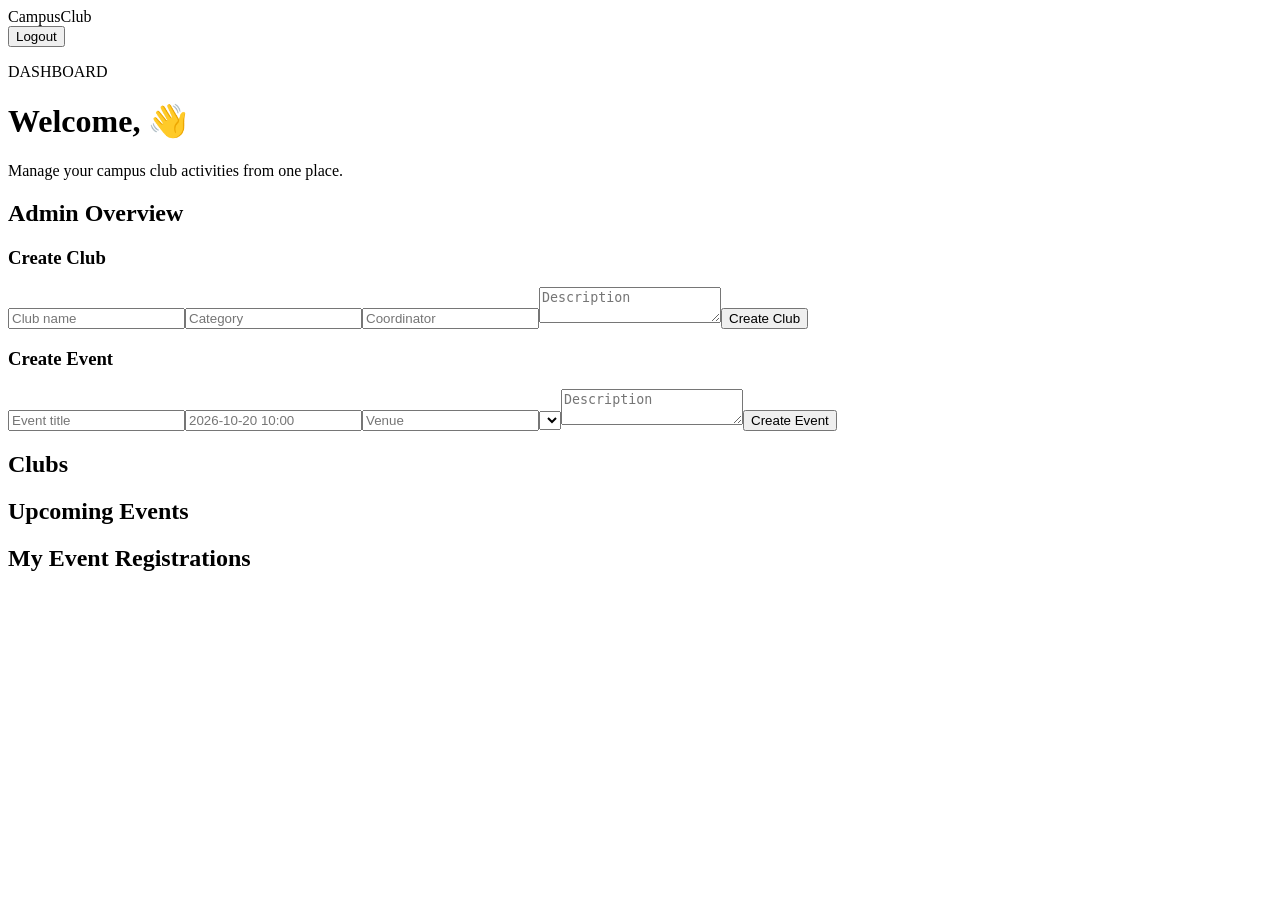
==== src/main/resources/static/dashboard.html @ 2c42b081 "Initial Campus Club Management System" ====
<!DOCTYPE html><html><head><meta charset="UTF-8"><meta name="viewport" content="width=device-width,initial-scale=1"><title>Dashboard</title><link rel="stylesheet" href="/css/style.css"></head><body><header><div class="brand">Campus<span>Club</span></div><nav><span id="userName"></span><button id="logout" class="linkbtn">Logout</button></nav></header><main class="container"><div class="welcome"><div><p class="tag">DASHBOARD</p><h1>Welcome, <span id="welcomeName"></span> 👋</h1><p>Manage your campus club activities from one place.</p></div><div id="roleBadge" class="badge"></div></div><section id="adminPanel" class="hidden"><h2>Admin Overview</h2><div class="stats" id="stats"></div><div class="admin-grid"><div class="panel"><h3>Create Club</h3><form id="clubForm"><input id="clubName" placeholder="Club name" required><input id="clubCategory" placeholder="Category"><input id="clubCoordinator" placeholder="Coordinator"><textarea id="clubDescription" placeholder="Description" required></textarea><button class="btn">Create Club</button></form></div><div class="panel"><h3>Create Event</h3><form id="eventForm"><input id="eventTitle" placeholder="Event title" required><input id="eventDate" placeholder="2026-10-20 10:00" required><input id="eventVenue" placeholder="Venue" required><select id="eventClub"></select><textarea id="eventDescription" placeholder="Description" required></textarea><button class="btn">Create Event</button></form></div></div></section><section><div class="section-head"><h2>Clubs</h2><span id="clubMsg"></span></div><div id="clubs" class="grid"></div></section><section><div class="section-head"><h2>Upcoming Events</h2></div><div id="events" class="grid"></div></section><section><h2>My Event Registrations</h2><div id="mine"></div></section></main><script src="/js/app.js"></script><script src="/js/dashboard.js"></script></body></html>
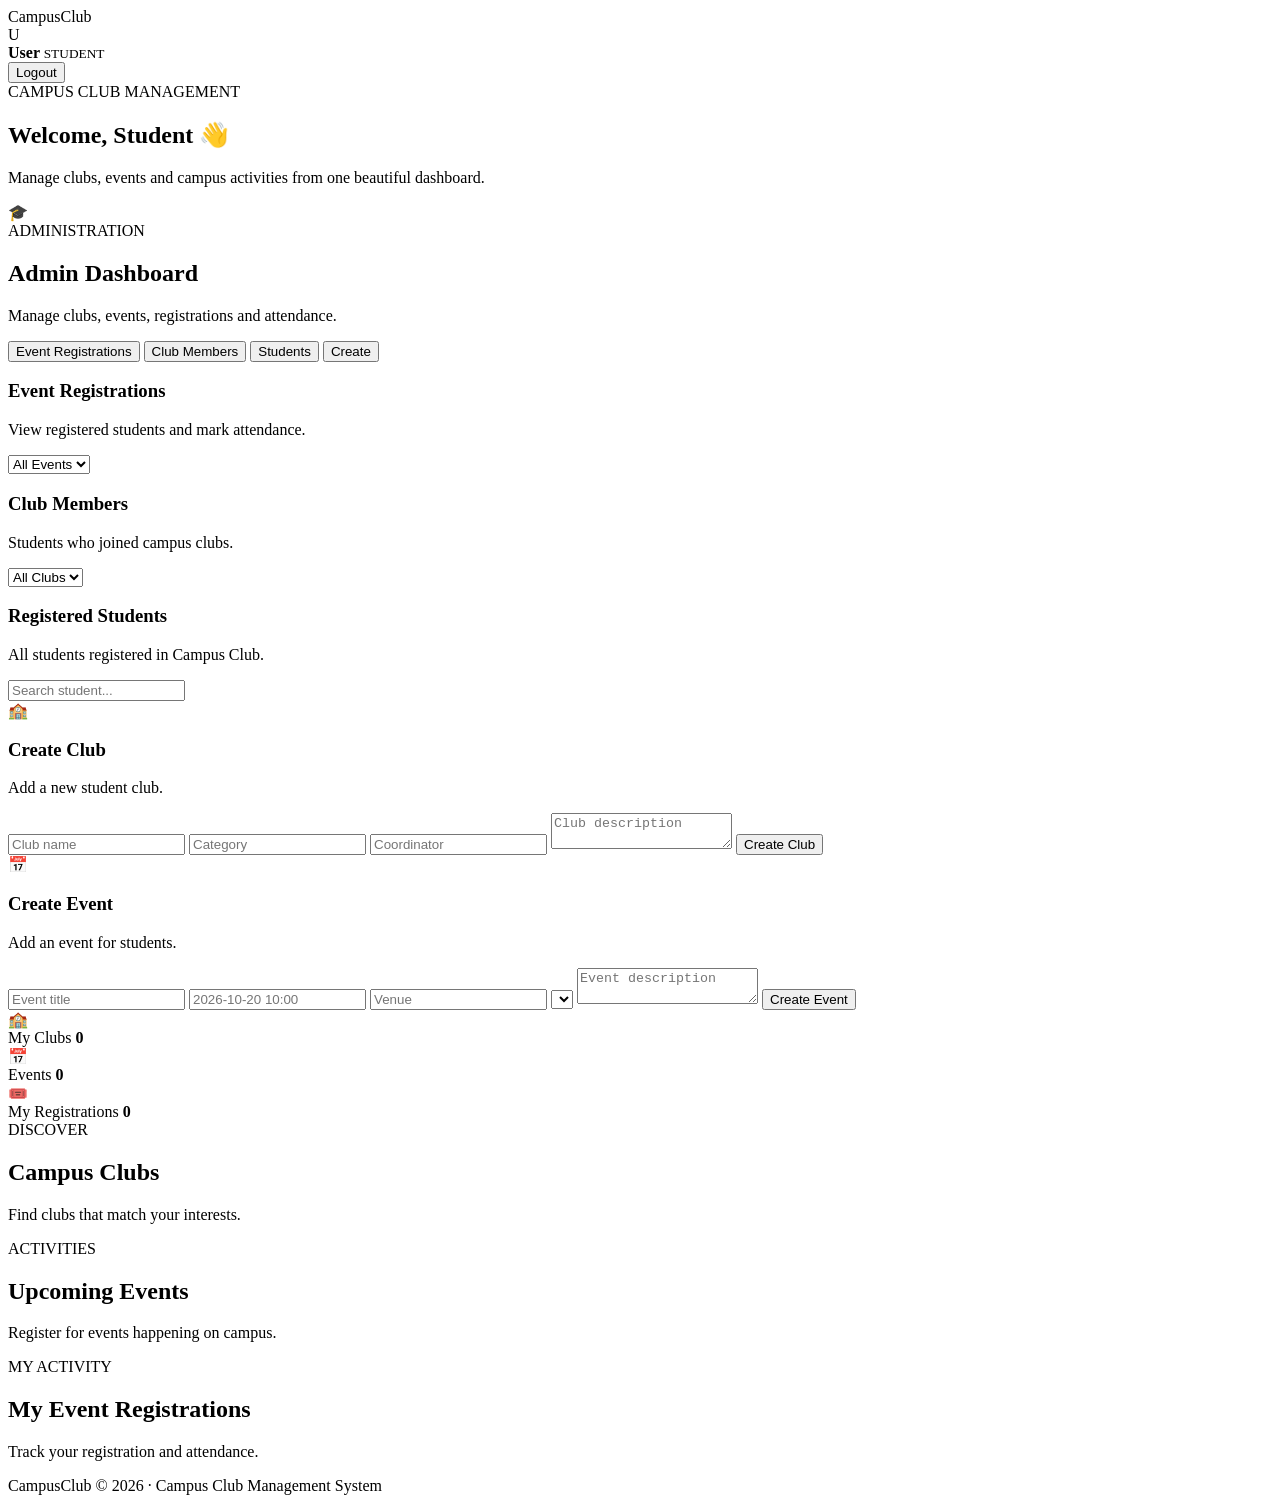
==== commit b6d7adde: "Add admin attendance and improve club event dashboard" ====
--- a/src/main/resources/static/dashboard.html
+++ b/src/main/resources/static/dashboard.html
@@ -1 +1,629 @@
-<!DOCTYPE html><html><head><meta charset="UTF-8"><meta name="viewport" content="width=device-width,initial-scale=1"><title>Dashboard</title><link rel="stylesheet" href="/css/style.css"></head><body><header><div class="brand">Campus<span>Club</span></div><nav><span id="userName"></span><button id="logout" class="linkbtn">Logout</button></nav></header><main class="container"><div class="welcome"><div><p class="tag">DASHBOARD</p><h1>Welcome, <span id="welcomeName"></span> 👋</h1><p>Manage your campus club activities from one place.</p></div><div id="roleBadge" class="badge"></div></div><section id="adminPanel" class="hidden"><h2>Admin Overview</h2><div class="stats" id="stats"></div><div class="admin-grid"><div class="panel"><h3>Create Club</h3><form id="clubForm"><input id="clubName" placeholder="Club name" required><input id="clubCategory" placeholder="Category"><input id="clubCoordinator" placeholder="Coordinator"><textarea id="clubDescription" placeholder="Description" required></textarea><button class="btn">Create Club</button></form></div><div class="panel"><h3>Create Event</h3><form id="eventForm"><input id="eventTitle" placeholder="Event title" required><input id="eventDate" placeholder="2026-10-20 10:00" required><input id="eventVenue" placeholder="Venue" required><select id="eventClub"></select><textarea id="eventDescription" placeholder="Description" required></textarea><button class="btn">Create Event</button></form></div></div></section><section><div class="section-head"><h2>Clubs</h2><span id="clubMsg"></span></div><div id="clubs" class="grid"></div></section><section><div class="section-head"><h2>Upcoming Events</h2></div><div id="events" class="grid"></div></section><section><h2>My Event Registrations</h2><div id="mine"></div></section></main><script src="/js/app.js"></script><script src="/js/dashboard.js"></script></body></html>
+<!DOCTYPE html>
+<html lang="en">
+
+<head>
+
+    <meta charset="UTF-8">
+
+    <meta
+        name="viewport"
+        content="width=device-width, initial-scale=1.0"
+    >
+
+    <title>Campus Club Dashboard</title>
+
+    <link
+        rel="stylesheet"
+        href="/css/style.css"
+    >
+
+</head>
+
+<body>
+
+<!-- =====================================================
+     TOP NAVIGATION
+===================================================== -->
+
+<header class="topbar">
+
+    <div class="brand">
+        Campus<span>Club</span>
+    </div>
+
+    <div class="topbar-right">
+
+        <div class="profile-mini">
+
+            <div class="avatar">
+                <span id="avatarLetter">U</span>
+            </div>
+
+            <div class="profile-text">
+
+                <strong id="userName">
+                    User
+                </strong>
+
+                <small id="roleBadge">
+                    STUDENT
+                </small>
+
+            </div>
+
+        </div>
+
+        <button
+            id="logout"
+            class="logout-btn"
+        >
+            Logout
+        </button>
+
+    </div>
+
+</header>
+
+
+<main class="dashboard-container">
+
+<!-- =====================================================
+     WELCOME
+===================================================== -->
+
+<section class="welcome-banner">
+
+    <div>
+
+        <span class="eyebrow">
+            CAMPUS CLUB MANAGEMENT
+        </span>
+
+        <h1>
+            Welcome,
+            <span id="welcomeName">
+                Student
+            </span>
+            👋
+        </h1>
+
+        <p>
+            Manage clubs, events and campus activities
+            from one beautiful dashboard.
+        </p>
+
+    </div>
+
+    <div class="welcome-icon">
+        🎓
+    </div>
+
+</section>
+
+
+<!-- =====================================================
+     ADMIN DASHBOARD
+===================================================== -->
+
+<section
+    id="adminPanel"
+    class="hidden"
+>
+
+    <!-- ADMIN HEADER -->
+
+    <div class="section-title">
+
+        <div>
+            <span class="eyebrow">
+                ADMINISTRATION
+            </span>
+
+            <h2>
+                Admin Dashboard
+            </h2>
+
+            <p>
+                Manage clubs, events, registrations
+                and attendance.
+            </p>
+        </div>
+
+    </div>
+
+
+    <!-- STATS -->
+
+    <div
+        id="stats"
+        class="stats-grid"
+    ></div>
+
+
+    <!-- ADMIN TABS -->
+
+    <div class="admin-tabs">
+
+        <button
+            class="admin-tab active"
+            data-tab="registrationsTab"
+        >
+            Event Registrations
+        </button>
+
+        <button
+            class="admin-tab"
+            data-tab="membersTab"
+        >
+            Club Members
+        </button>
+
+        <button
+            class="admin-tab"
+            data-tab="studentsTab"
+        >
+            Students
+        </button>
+
+        <button
+            class="admin-tab"
+            data-tab="createTab"
+        >
+            Create
+        </button>
+
+    </div>
+
+
+    <!-- =================================================
+         EVENT REGISTRATIONS
+    ================================================== -->
+
+    <div
+        id="registrationsTab"
+        class="admin-tab-content active"
+    >
+
+        <div class="panel">
+
+            <div class="panel-header">
+
+                <div>
+
+                    <h3>
+                        Event Registrations
+                    </h3>
+
+                    <p>
+                        View registered students
+                        and mark attendance.
+                    </p>
+
+                </div>
+
+                <select id="eventFilter">
+
+                    <option value="all">
+                        All Events
+                    </option>
+
+                </select>
+
+            </div>
+
+            <div
+                id="eventRegistrations"
+                class="table-wrapper"
+            ></div>
+
+        </div>
+
+    </div>
+
+
+    <!-- =================================================
+         CLUB MEMBERS
+    ================================================== -->
+
+    <div
+        id="membersTab"
+        class="admin-tab-content"
+    >
+
+        <div class="panel">
+
+            <div class="panel-header">
+
+                <div>
+
+                    <h3>
+                        Club Members
+                    </h3>
+
+                    <p>
+                        Students who joined campus clubs.
+                    </p>
+
+                </div>
+
+                <select id="clubFilter">
+
+                    <option value="all">
+                        All Clubs
+                    </option>
+
+                </select>
+
+            </div>
+
+            <div
+                id="clubMembers"
+                class="table-wrapper"
+            ></div>
+
+        </div>
+
+    </div>
+
+
+    <!-- =================================================
+         STUDENTS
+    ================================================== -->
+
+    <div
+        id="studentsTab"
+        class="admin-tab-content"
+    >
+
+        <div class="panel">
+
+            <div class="panel-header">
+
+                <div>
+
+                    <h3>
+                        Registered Students
+                    </h3>
+
+                    <p>
+                        All students registered
+                        in Campus Club.
+                    </p>
+
+                </div>
+
+                <input
+                    id="studentSearch"
+                    class="search-input"
+                    placeholder="Search student..."
+                >
+
+            </div>
+
+            <div
+                id="studentsTable"
+                class="table-wrapper"
+            ></div>
+
+        </div>
+
+    </div>
+
+
+    <!-- =================================================
+         CREATE CLUB / EVENT
+    ================================================== -->
+
+    <div
+        id="createTab"
+        class="admin-tab-content"
+    >
+
+        <div class="create-grid">
+
+            <div class="panel">
+
+                <div class="panel-icon">
+                    🏫
+                </div>
+
+                <h3>
+                    Create Club
+                </h3>
+
+                <p class="panel-description">
+                    Add a new student club.
+                </p>
+
+                <form id="clubForm">
+
+                    <input
+                        id="clubName"
+                        placeholder="Club name"
+                        required
+                    >
+
+                    <input
+                        id="clubCategory"
+                        placeholder="Category"
+                    >
+
+                    <input
+                        id="clubCoordinator"
+                        placeholder="Coordinator"
+                    >
+
+                    <textarea
+                        id="clubDescription"
+                        placeholder="Club description"
+                        required
+                    ></textarea>
+
+                    <button
+                        type="submit"
+                        class="primary-btn"
+                    >
+                        Create Club
+                    </button>
+
+                </form>
+
+            </div>
+
+
+            <div class="panel">
+
+                <div class="panel-icon">
+                    📅
+                </div>
+
+                <h3>
+                    Create Event
+                </h3>
+
+                <p class="panel-description">
+                    Add an event for students.
+                </p>
+
+                <form id="eventForm">
+
+                    <input
+                        id="eventTitle"
+                        placeholder="Event title"
+                        required
+                    >
+
+                    <input
+                        id="eventDate"
+                        placeholder="2026-10-20 10:00"
+                        required
+                    >
+
+                    <input
+                        id="eventVenue"
+                        placeholder="Venue"
+                        required
+                    >
+
+                    <select
+                        id="eventClub"
+                        required
+                    ></select>
+
+                    <textarea
+                        id="eventDescription"
+                        placeholder="Event description"
+                        required
+                    ></textarea>
+
+                    <button
+                        type="submit"
+                        class="primary-btn"
+                    >
+                        Create Event
+                    </button>
+
+                </form>
+
+            </div>
+
+        </div>
+
+    </div>
+
+</section>
+
+
+<!-- =====================================================
+     STUDENT DASHBOARD
+===================================================== -->
+
+<section id="studentPanel">
+
+    <div class="student-summary">
+
+        <div class="summary-card">
+
+            <div class="summary-icon blue">
+                🏫
+            </div>
+
+            <div>
+
+                <span>
+                    My Clubs
+                </span>
+
+                <strong id="myClubCount">
+                    0
+                </strong>
+
+            </div>
+
+        </div>
+
+
+        <div class="summary-card">
+
+            <div class="summary-icon purple">
+                📅
+            </div>
+
+            <div>
+
+                <span>
+                    Events
+                </span>
+
+                <strong id="eventCount">
+                    0
+                </strong>
+
+            </div>
+
+        </div>
+
+
+        <div class="summary-card">
+
+            <div class="summary-icon green">
+                🎟️
+            </div>
+
+            <div>
+
+                <span>
+                    My Registrations
+                </span>
+
+                <strong id="registrationCount">
+                    0
+                </strong>
+
+            </div>
+
+        </div>
+
+    </div>
+
+
+    <!-- =================================================
+         STUDENT CLUBS
+    ================================================== -->
+
+    <section>
+
+        <div class="section-title">
+
+            <div>
+
+                <span class="eyebrow">
+                    DISCOVER
+                </span>
+
+                <h2>
+                    Campus Clubs
+                </h2>
+
+                <p>
+                    Find clubs that match your interests.
+                </p>
+
+            </div>
+
+            <span id="clubMsg"></span>
+
+        </div>
+
+        <div
+            id="clubs"
+            class="modern-grid"
+        ></div>
+
+    </section>
+
+
+    <!-- =================================================
+         STUDENT EVENTS
+    ================================================== -->
+
+    <section>
+
+        <div class="section-title">
+
+            <div>
+
+                <span class="eyebrow">
+                    ACTIVITIES
+                </span>
+
+                <h2>
+                    Upcoming Events
+                </h2>
+
+                <p>
+                    Register for events happening
+                    on campus.
+                </p>
+
+            </div>
+
+        </div>
+
+        <div
+            id="events"
+            class="modern-grid"
+        ></div>
+
+    </section>
+
+
+    <!-- =================================================
+         MY REGISTRATIONS
+    ================================================== -->
+
+    <section>
+
+        <div class="section-title">
+
+            <div>
+
+                <span class="eyebrow">
+                    MY ACTIVITY
+                </span>
+
+                <h2>
+                    My Event Registrations
+                </h2>
+
+                <p>
+                    Track your registration
+                    and attendance.
+                </p>
+
+            </div>
+
+        </div>
+
+        <div
+            id="mine"
+            class="registration-grid"
+        ></div>
+
+    </section>
+
+</section>
+
+</main>
+
+
+<footer>
+    CampusClub © 2026 · Campus Club Management System
+</footer>
+
+
+<script src="/js/app.js"></script>
+<script src="/js/dashboard.js"></script>
+
+</body>
+</html>
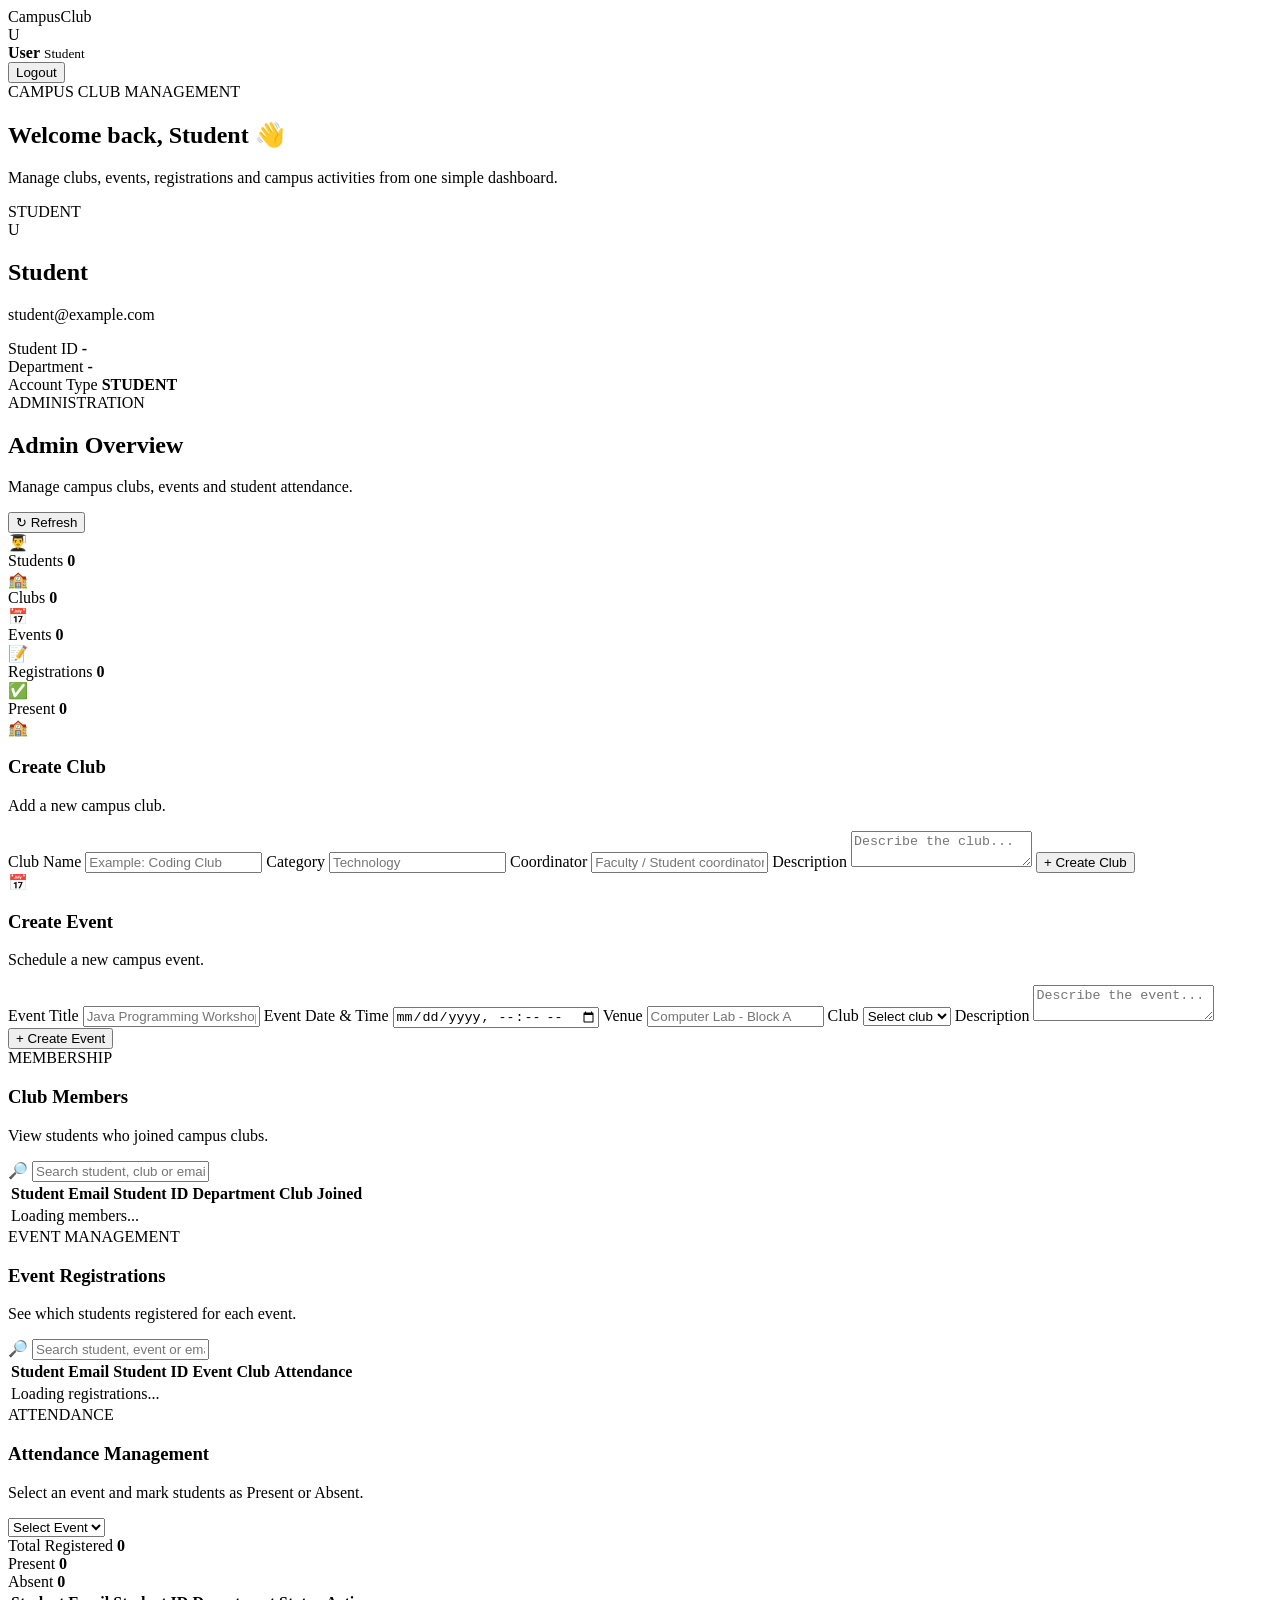
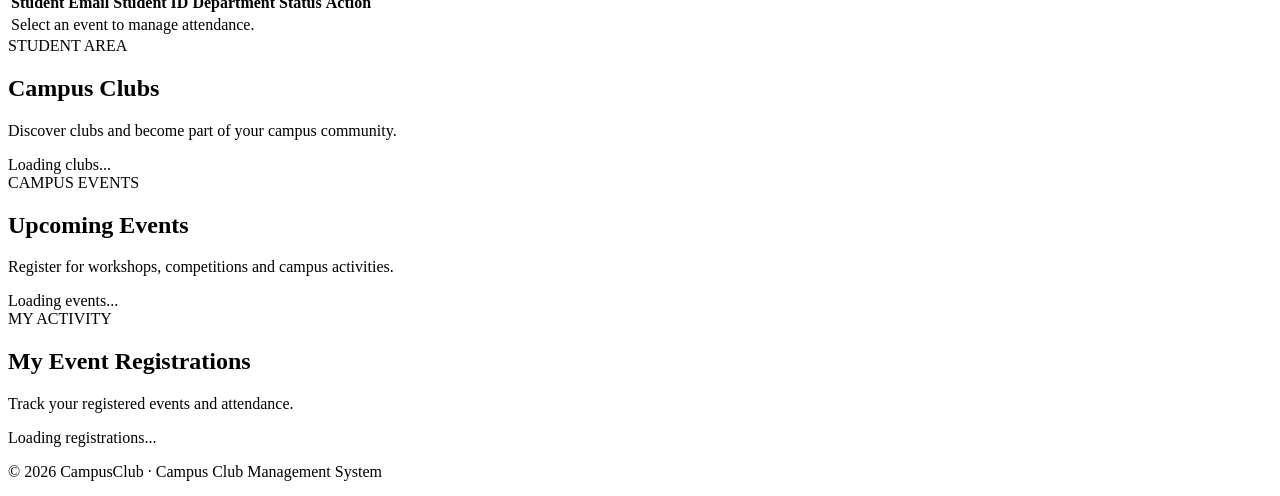
==== commit 8ecab211: "Build SaaS dashboard with admin attendance management" ====
--- a/src/main/resources/static/dashboard.html
+++ b/src/main/resources/static/dashboard.html
@@ -1,29 +1,15 @@
 <!DOCTYPE html>
 <html lang="en">
-
 <head>
-
     <meta charset="UTF-8">
-
-    <meta
-        name="viewport"
-        content="width=device-width, initial-scale=1.0"
-    >
-
-    <title>Campus Club Dashboard</title>
-
-    <link
-        rel="stylesheet"
-        href="/css/style.css"
-    >
-
+    <meta name="viewport" content="width=device-width, initial-scale=1.0">
+
+    <title>Dashboard | CampusClub</title>
+
+    <link rel="stylesheet" href="/css/style.css">
 </head>
 
 <body>
-
-<!-- =====================================================
-     TOP NAVIGATION
-===================================================== -->
 
 <header class="topbar">
 
@@ -33,30 +19,18 @@
 
     <div class="topbar-right">
 
-        <div class="profile-mini">
-
-            <div class="avatar">
-                <span id="avatarLetter">U</span>
-            </div>
-
-            <div class="profile-text">
-
-                <strong id="userName">
-                    User
-                </strong>
-
-                <small id="roleBadge">
-                    STUDENT
-                </small>
-
-            </div>
-
-        </div>
-
-        <button
-            id="logout"
-            class="logout-btn"
-        >
+        <div class="user-mini">
+            <div class="avatar" id="avatar">
+                U
+            </div>
+
+            <div>
+                <strong id="userName">User</strong>
+                <small id="userRole">Student</small>
+            </div>
+        </div>
+
+        <button id="logout" class="logout-btn">
             Logout
         </button>
 
@@ -67,558 +41,610 @@
 
 <main class="dashboard-container">
 
-<!-- =====================================================
-     WELCOME
-===================================================== -->
-
-<section class="welcome-banner">
-
-    <div>
-
-        <span class="eyebrow">
-            CAMPUS CLUB MANAGEMENT
-        </span>
-
-        <h1>
-            Welcome,
-            <span id="welcomeName">
+    <!-- =====================================================
+         WELCOME
+    ====================================================== -->
+
+    <section class="welcome-card">
+
+        <div>
+
+            <div class="eyebrow">
+                CAMPUS CLUB MANAGEMENT
+            </div>
+
+            <h1>
+                Welcome back,
+                <span id="welcomeName">Student</span> 👋
+            </h1>
+
+            <p>
+                Manage clubs, events, registrations and campus activities
+                from one simple dashboard.
+            </p>
+
+        </div>
+
+        <div class="role-pill" id="roleBadge">
+            STUDENT
+        </div>
+
+    </section>
+
+
+    <!-- =====================================================
+         PROFILE
+    ====================================================== -->
+
+    <section class="profile-card">
+
+        <div class="profile-avatar" id="profileAvatar">
+            U
+        </div>
+
+        <div class="profile-info">
+
+            <h2 id="profileName">
                 Student
-            </span>
-            👋
-        </h1>
-
-        <p>
-            Manage clubs, events and campus activities
-            from one beautiful dashboard.
-        </p>
-
-    </div>
-
-    <div class="welcome-icon">
-        🎓
-    </div>
-
-</section>
-
-
-<!-- =====================================================
-     ADMIN DASHBOARD
-===================================================== -->
-
-<section
-    id="adminPanel"
-    class="hidden"
->
-
-    <!-- ADMIN HEADER -->
-
-    <div class="section-title">
-
-        <div>
-            <span class="eyebrow">
-                ADMINISTRATION
-            </span>
-
-            <h2>
-                Admin Dashboard
             </h2>
 
-            <p>
-                Manage clubs, events, registrations
-                and attendance.
+            <p id="profileEmail">
+                student@example.com
             </p>
-        </div>
-
-    </div>
-
-
-    <!-- STATS -->
-
-    <div
-        id="stats"
-        class="stats-grid"
-    ></div>
-
-
-    <!-- ADMIN TABS -->
-
-    <div class="admin-tabs">
-
-        <button
-            class="admin-tab active"
-            data-tab="registrationsTab"
-        >
-            Event Registrations
-        </button>
-
-        <button
-            class="admin-tab"
-            data-tab="membersTab"
-        >
-            Club Members
-        </button>
-
-        <button
-            class="admin-tab"
-            data-tab="studentsTab"
-        >
-            Students
-        </button>
-
-        <button
-            class="admin-tab"
-            data-tab="createTab"
-        >
-            Create
-        </button>
-
-    </div>
-
-
-    <!-- =================================================
-         EVENT REGISTRATIONS
-    ================================================== -->
-
-    <div
-        id="registrationsTab"
-        class="admin-tab-content active"
-    >
-
-        <div class="panel">
-
-            <div class="panel-header">
-
-                <div>
-
-                    <h3>
-                        Event Registrations
-                    </h3>
+
+        </div>
+
+        <div class="profile-details">
+
+            <div>
+                <span>Student ID</span>
+                <strong id="profileStudentId">-</strong>
+            </div>
+
+            <div>
+                <span>Department</span>
+                <strong id="profileDepartment">-</strong>
+            </div>
+
+            <div>
+                <span>Account Type</span>
+                <strong id="profileRole">STUDENT</strong>
+            </div>
+
+        </div>
+
+    </section>
+
+
+    <!-- =====================================================
+         ADMIN PANEL
+    ====================================================== -->
+
+    <section id="adminPanel" class="hidden">
+
+        <div class="section-heading">
+
+            <div>
+                <div class="eyebrow">
+                    ADMINISTRATION
+                </div>
+
+                <h2>Admin Overview</h2>
+
+                <p>
+                    Manage campus clubs, events and student attendance.
+                </p>
+            </div>
+
+            <button
+                class="outline-btn"
+                id="refreshAdmin">
+                ↻ Refresh
+            </button>
+
+        </div>
+
+
+        <!-- STATS -->
+
+        <div class="stats-grid" id="stats">
+
+            <div class="stat-card">
+                <div class="stat-icon">👨‍🎓</div>
+                <div>
+                    <span>Students</span>
+                    <strong>0</strong>
+                </div>
+            </div>
+
+            <div class="stat-card">
+                <div class="stat-icon">🏫</div>
+                <div>
+                    <span>Clubs</span>
+                    <strong>0</strong>
+                </div>
+            </div>
+
+            <div class="stat-card">
+                <div class="stat-icon">📅</div>
+                <div>
+                    <span>Events</span>
+                    <strong>0</strong>
+                </div>
+            </div>
+
+            <div class="stat-card">
+                <div class="stat-icon">📝</div>
+                <div>
+                    <span>Registrations</span>
+                    <strong>0</strong>
+                </div>
+            </div>
+
+            <div class="stat-card">
+                <div class="stat-icon">✅</div>
+                <div>
+                    <span>Present</span>
+                    <strong>0</strong>
+                </div>
+            </div>
+
+        </div>
+
+
+        <!-- =================================================
+             ADMIN CREATE
+        ================================================== -->
+
+        <div class="admin-create-grid">
+
+            <!-- CREATE CLUB -->
+
+            <div class="panel">
+
+                <div class="panel-header">
+
+                    <div>
+                        <span class="panel-icon">🏫</span>
+
+                        <div>
+                            <h3>Create Club</h3>
+                            <p>Add a new campus club.</p>
+                        </div>
+                    </div>
+
+                </div>
+
+                <form id="clubForm">
+
+                    <label>
+                        Club Name
+                        <input
+                            id="clubName"
+                            placeholder="Example: Coding Club"
+                            required>
+                    </label>
+
+                    <label>
+                        Category
+                        <input
+                            id="clubCategory"
+                            placeholder="Technology">
+                    </label>
+
+                    <label>
+                        Coordinator
+                        <input
+                            id="clubCoordinator"
+                            placeholder="Faculty / Student coordinator">
+                    </label>
+
+                    <label>
+                        Description
+                        <textarea
+                            id="clubDescription"
+                            placeholder="Describe the club..."
+                            required></textarea>
+                    </label>
+
+                    <button class="primary-btn" type="submit">
+                        + Create Club
+                    </button>
+
+                </form>
+
+            </div>
+
+
+            <!-- CREATE EVENT -->
+
+            <div class="panel">
+
+                <div class="panel-header">
+
+                    <div>
+                        <span class="panel-icon">📅</span>
+
+                        <div>
+                            <h3>Create Event</h3>
+                            <p>Schedule a new campus event.</p>
+                        </div>
+                    </div>
+
+                </div>
+
+                <form id="eventForm">
+
+                    <label>
+                        Event Title
+                        <input
+                            id="eventTitle"
+                            placeholder="Java Programming Workshop"
+                            required>
+                    </label>
+
+                    <label>
+                        Event Date & Time
+                        <input
+                            id="eventDate"
+                            type="datetime-local"
+                            required>
+                    </label>
+
+                    <label>
+                        Venue
+                        <input
+                            id="eventVenue"
+                            placeholder="Computer Lab - Block A"
+                            required>
+                    </label>
+
+                    <label>
+                        Club
+                        <select id="eventClub" required>
+                            <option value="">
+                                Select club
+                            </option>
+                        </select>
+                    </label>
+
+                    <label>
+                        Description
+                        <textarea
+                            id="eventDescription"
+                            placeholder="Describe the event..."
+                            required></textarea>
+                    </label>
+
+                    <button class="primary-btn" type="submit">
+                        + Create Event
+                    </button>
+
+                </form>
+
+            </div>
+
+        </div>
+
+
+        <!-- =================================================
+             CLUB MEMBERS
+        ================================================== -->
+
+        <div class="panel data-panel">
+
+            <div class="data-panel-header">
+
+                <div>
+                    <div class="eyebrow">
+                        MEMBERSHIP
+                    </div>
+
+                    <h3>Club Members</h3>
 
                     <p>
-                        View registered students
-                        and mark attendance.
+                        View students who joined campus clubs.
                     </p>
-
-                </div>
-
-                <select id="eventFilter">
-
-                    <option value="all">
-                        All Events
+                </div>
+
+                <div class="search-box">
+
+                    🔎
+
+                    <input
+                        id="clubSearch"
+                        placeholder="Search student, club or email...">
+
+                </div>
+
+            </div>
+
+            <div class="table-container">
+
+                <table>
+
+                    <thead>
+                    <tr>
+                        <th>Student</th>
+                        <th>Email</th>
+                        <th>Student ID</th>
+                        <th>Department</th>
+                        <th>Club</th>
+                        <th>Joined</th>
+                    </tr>
+                    </thead>
+
+                    <tbody id="clubMembersTable">
+
+                    <tr>
+                        <td colspan="6" class="empty-cell">
+                            Loading members...
+                        </td>
+                    </tr>
+
+                    </tbody>
+
+                </table>
+
+            </div>
+
+        </div>
+
+
+        <!-- =================================================
+             EVENT REGISTRATIONS
+        ================================================== -->
+
+        <div class="panel data-panel">
+
+            <div class="data-panel-header">
+
+                <div>
+                    <div class="eyebrow">
+                        EVENT MANAGEMENT
+                    </div>
+
+                    <h3>Event Registrations</h3>
+
+                    <p>
+                        See which students registered for each event.
+                    </p>
+                </div>
+
+                <div class="search-box">
+
+                    🔎
+
+                    <input
+                        id="registrationSearch"
+                        placeholder="Search student, event or email...">
+
+                </div>
+
+            </div>
+
+            <div class="table-container">
+
+                <table>
+
+                    <thead>
+                    <tr>
+                        <th>Student</th>
+                        <th>Email</th>
+                        <th>Student ID</th>
+                        <th>Event</th>
+                        <th>Club</th>
+                        <th>Attendance</th>
+                    </tr>
+                    </thead>
+
+                    <tbody id="eventRegistrationsTable">
+
+                    <tr>
+                        <td colspan="6" class="empty-cell">
+                            Loading registrations...
+                        </td>
+                    </tr>
+
+                    </tbody>
+
+                </table>
+
+            </div>
+
+        </div>
+
+
+        <!-- =================================================
+             ATTENDANCE
+        ================================================== -->
+
+        <div class="panel attendance-panel">
+
+            <div class="data-panel-header">
+
+                <div>
+                    <div class="eyebrow">
+                        ATTENDANCE
+                    </div>
+
+                    <h3>Attendance Management</h3>
+
+                    <p>
+                        Select an event and mark students as Present or Absent.
+                    </p>
+                </div>
+
+                <select id="attendanceEvent" class="event-selector">
+                    <option value="">
+                        Select Event
                     </option>
-
                 </select>
 
             </div>
 
+
             <div
-                id="eventRegistrations"
-                class="table-wrapper"
-            ></div>
-
-        </div>
-
-    </div>
-
-
-    <!-- =================================================
-         CLUB MEMBERS
-    ================================================== -->
-
-    <div
-        id="membersTab"
-        class="admin-tab-content"
-    >
-
-        <div class="panel">
-
-            <div class="panel-header">
-
-                <div>
-
-                    <h3>
-                        Club Members
-                    </h3>
-
-                    <p>
-                        Students who joined campus clubs.
-                    </p>
-
-                </div>
-
-                <select id="clubFilter">
-
-                    <option value="all">
-                        All Clubs
-                    </option>
-
-                </select>
-
-            </div>
-
-            <div
-                id="clubMembers"
-                class="table-wrapper"
-            ></div>
-
-        </div>
-
-    </div>
-
-
-    <!-- =================================================
-         STUDENTS
-    ================================================== -->
-
-    <div
-        id="studentsTab"
-        class="admin-tab-content"
-    >
-
-        <div class="panel">
-
-            <div class="panel-header">
-
-                <div>
-
-                    <h3>
-                        Registered Students
-                    </h3>
-
-                    <p>
-                        All students registered
-                        in Campus Club.
-                    </p>
-
-                </div>
-
-                <input
-                    id="studentSearch"
-                    class="search-input"
-                    placeholder="Search student..."
-                >
-
-            </div>
-
-            <div
-                id="studentsTable"
-                class="table-wrapper"
-            ></div>
-
-        </div>
-
-    </div>
-
-
-    <!-- =================================================
-         CREATE CLUB / EVENT
-    ================================================== -->
-
-    <div
-        id="createTab"
-        class="admin-tab-content"
-    >
-
-        <div class="create-grid">
-
-            <div class="panel">
-
-                <div class="panel-icon">
-                    🏫
-                </div>
-
-                <h3>
-                    Create Club
-                </h3>
-
-                <p class="panel-description">
-                    Add a new student club.
+                id="attendanceSummary"
+                class="attendance-summary">
+
+                <div>
+                    <span>Total Registered</span>
+                    <strong id="attendanceTotal">0</strong>
+                </div>
+
+                <div>
+                    <span>Present</span>
+                    <strong id="attendancePresent">0</strong>
+                </div>
+
+                <div>
+                    <span>Absent</span>
+                    <strong id="attendanceAbsent">0</strong>
+                </div>
+
+            </div>
+
+
+            <div class="table-container">
+
+                <table>
+
+                    <thead>
+                    <tr>
+                        <th>Student</th>
+                        <th>Email</th>
+                        <th>Student ID</th>
+                        <th>Department</th>
+                        <th>Status</th>
+                        <th>Action</th>
+                    </tr>
+                    </thead>
+
+                    <tbody id="attendanceTable">
+
+                    <tr>
+                        <td colspan="6" class="empty-cell">
+                            Select an event to manage attendance.
+                        </td>
+                    </tr>
+
+                    </tbody>
+
+                </table>
+
+            </div>
+
+        </div>
+
+    </section>
+
+
+    <!-- =====================================================
+         STUDENT CONTENT
+    ====================================================== -->
+
+    <section>
+
+        <div class="section-heading">
+
+            <div>
+                <div class="eyebrow">
+                    STUDENT AREA
+                </div>
+
+                <h2>Campus Clubs</h2>
+
+                <p>
+                    Discover clubs and become part of your campus community.
                 </p>
-
-                <form id="clubForm">
-
-                    <input
-                        id="clubName"
-                        placeholder="Club name"
-                        required
-                    >
-
-                    <input
-                        id="clubCategory"
-                        placeholder="Category"
-                    >
-
-                    <input
-                        id="clubCoordinator"
-                        placeholder="Coordinator"
-                    >
-
-                    <textarea
-                        id="clubDescription"
-                        placeholder="Club description"
-                        required
-                    ></textarea>
-
-                    <button
-                        type="submit"
-                        class="primary-btn"
-                    >
-                        Create Club
-                    </button>
-
-                </form>
-
-            </div>
-
-
-            <div class="panel">
-
-                <div class="panel-icon">
-                    📅
-                </div>
-
-                <h3>
-                    Create Event
-                </h3>
-
-                <p class="panel-description">
-                    Add an event for students.
+            </div>
+
+        </div>
+
+        <div id="clubs" class="cards-grid">
+
+            <div class="loading-card">
+                Loading clubs...
+            </div>
+
+        </div>
+
+    </section>
+
+
+    <!-- =====================================================
+         EVENTS
+    ====================================================== -->
+
+    <section>
+
+        <div class="section-heading">
+
+            <div>
+                <div class="eyebrow">
+                    CAMPUS EVENTS
+                </div>
+
+                <h2>Upcoming Events</h2>
+
+                <p>
+                    Register for workshops, competitions and campus activities.
                 </p>
-
-                <form id="eventForm">
-
-                    <input
-                        id="eventTitle"
-                        placeholder="Event title"
-                        required
-                    >
-
-                    <input
-                        id="eventDate"
-                        placeholder="2026-10-20 10:00"
-                        required
-                    >
-
-                    <input
-                        id="eventVenue"
-                        placeholder="Venue"
-                        required
-                    >
-
-                    <select
-                        id="eventClub"
-                        required
-                    ></select>
-
-                    <textarea
-                        id="eventDescription"
-                        placeholder="Event description"
-                        required
-                    ></textarea>
-
-                    <button
-                        type="submit"
-                        class="primary-btn"
-                    >
-                        Create Event
-                    </button>
-
-                </form>
-
-            </div>
-
-        </div>
-
-    </div>
-
-</section>
-
-
-<!-- =====================================================
-     STUDENT DASHBOARD
-===================================================== -->
-
-<section id="studentPanel">
-
-    <div class="student-summary">
-
-        <div class="summary-card">
-
-            <div class="summary-icon blue">
-                🏫
-            </div>
-
-            <div>
-
-                <span>
-                    My Clubs
-                </span>
-
-                <strong id="myClubCount">
-                    0
-                </strong>
-
-            </div>
-
-        </div>
-
-
-        <div class="summary-card">
-
-            <div class="summary-icon purple">
-                📅
-            </div>
-
-            <div>
-
-                <span>
-                    Events
-                </span>
-
-                <strong id="eventCount">
-                    0
-                </strong>
-
-            </div>
-
-        </div>
-
-
-        <div class="summary-card">
-
-            <div class="summary-icon green">
-                🎟️
-            </div>
-
-            <div>
-
-                <span>
-                    My Registrations
-                </span>
-
-                <strong id="registrationCount">
-                    0
-                </strong>
-
-            </div>
-
-        </div>
-
-    </div>
-
-
-    <!-- =================================================
-         STUDENT CLUBS
-    ================================================== -->
-
-    <section>
-
-        <div class="section-title">
-
-            <div>
-
-                <span class="eyebrow">
-                    DISCOVER
-                </span>
-
-                <h2>
-                    Campus Clubs
-                </h2>
+            </div>
+
+        </div>
+
+        <div id="events" class="cards-grid">
+
+            <div class="loading-card">
+                Loading events...
+            </div>
+
+        </div>
+
+    </section>
+
+
+    <!-- =====================================================
+         MY REGISTRATIONS
+    ====================================================== -->
+
+    <section id="myRegistrationsSection">
+
+        <div class="section-heading">
+
+            <div>
+                <div class="eyebrow">
+                    MY ACTIVITY
+                </div>
+
+                <h2>My Event Registrations</h2>
 
                 <p>
-                    Find clubs that match your interests.
+                    Track your registered events and attendance.
                 </p>
-
-            </div>
-
-            <span id="clubMsg"></span>
-
-        </div>
-
-        <div
-            id="clubs"
-            class="modern-grid"
-        ></div>
+            </div>
+
+        </div>
+
+        <div id="mine" class="registration-list">
+
+            <div class="loading-card">
+                Loading registrations...
+            </div>
+
+        </div>
 
     </section>
 
-
-    <!-- =================================================
-         STUDENT EVENTS
-    ================================================== -->
-
-    <section>
-
-        <div class="section-title">
-
-            <div>
-
-                <span class="eyebrow">
-                    ACTIVITIES
-                </span>
-
-                <h2>
-                    Upcoming Events
-                </h2>
-
-                <p>
-                    Register for events happening
-                    on campus.
-                </p>
-
-            </div>
-
-        </div>
-
-        <div
-            id="events"
-            class="modern-grid"
-        ></div>
-
-    </section>
-
-
-    <!-- =================================================
-         MY REGISTRATIONS
-    ================================================== -->
-
-    <section>
-
-        <div class="section-title">
-
-            <div>
-
-                <span class="eyebrow">
-                    MY ACTIVITY
-                </span>
-
-                <h2>
-                    My Event Registrations
-                </h2>
-
-                <p>
-                    Track your registration
-                    and attendance.
-                </p>
-
-            </div>
-
-        </div>
-
-        <div
-            id="mine"
-            class="registration-grid"
-        ></div>
-
-    </section>
-
-</section>
-
 </main>
 
 
 <footer>
-    CampusClub © 2026 · Campus Club Management System
+    <p>
+        © 2026 CampusClub · Campus Club Management System
+    </p>
 </footer>
 
 
@@ -626,4 +652,4 @@
 <script src="/js/dashboard.js"></script>
 
 </body>
-</html>
+</html>
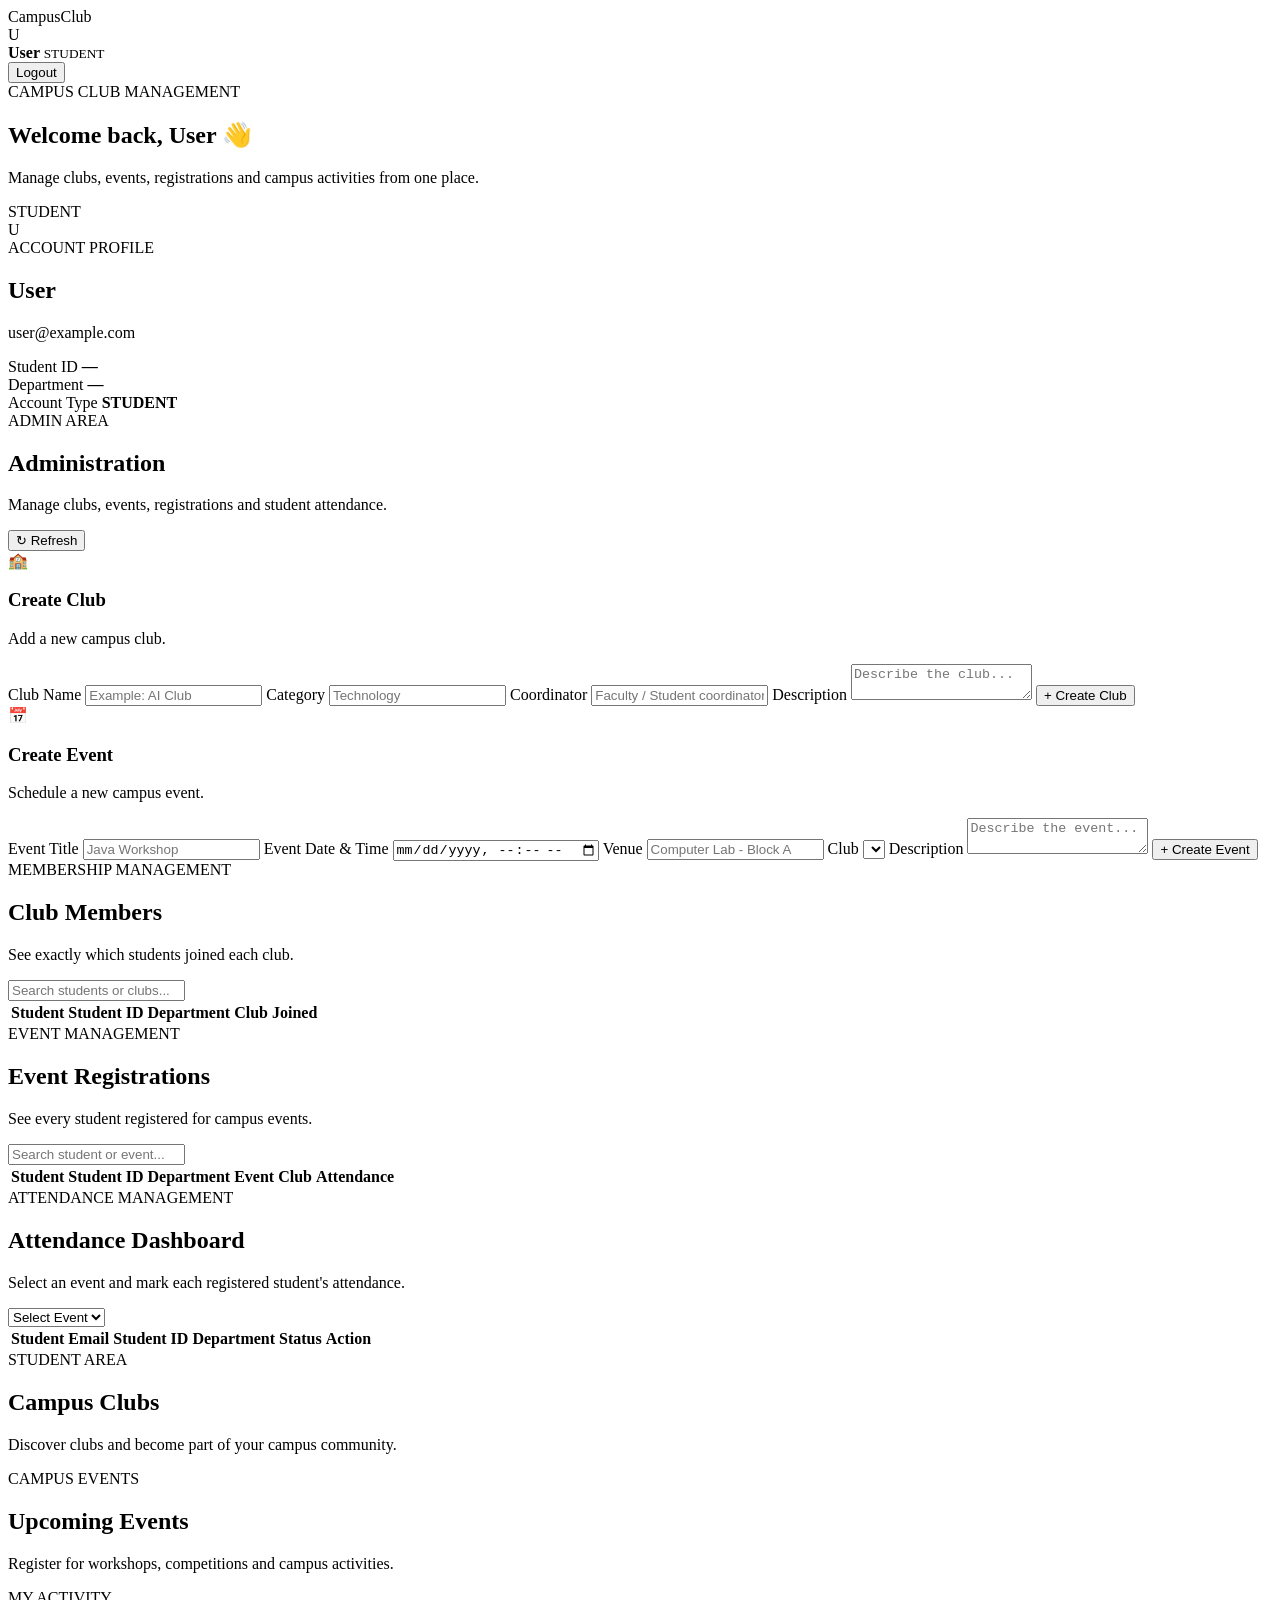
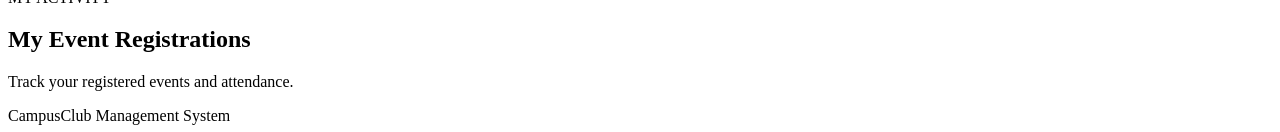
==== commit ccaf71cb: "Upgrade CampusClub SaaS dashboard and attendance" ====
--- a/src/main/resources/static/dashboard.html
+++ b/src/main/resources/static/dashboard.html
@@ -1,12 +1,20 @@
 <!DOCTYPE html>
 <html lang="en">
+
 <head>
     <meta charset="UTF-8">
-    <meta name="viewport" content="width=device-width, initial-scale=1.0">
-
-    <title>Dashboard | CampusClub</title>
-
-    <link rel="stylesheet" href="/css/style.css">
+
+    <meta
+        name="viewport"
+        content="width=device-width, initial-scale=1.0"
+    >
+
+    <title>CampusClub Dashboard</title>
+
+    <link
+        rel="stylesheet"
+        href="/css/style.css"
+    >
 </head>
 
 <body>
@@ -19,18 +27,28 @@
 
     <div class="topbar-right">
 
-        <div class="user-mini">
-            <div class="avatar" id="avatar">
+        <div class="top-user">
+
+            <div class="avatar" id="topAvatar">
                 U
             </div>
 
             <div>
-                <strong id="userName">User</strong>
-                <small id="userRole">Student</small>
-            </div>
-        </div>
-
-        <button id="logout" class="logout-btn">
+                <strong id="userName">
+                    User
+                </strong>
+
+                <small id="topRole">
+                    STUDENT
+                </small>
+            </div>
+
+        </div>
+
+        <button
+            id="logout"
+            class="btn btn-outline"
+        >
             Logout
         </button>
 
@@ -41,11 +59,9 @@
 
 <main class="dashboard-container">
 
-    <!-- =====================================================
-         WELCOME
-    ====================================================== -->
-
-    <section class="welcome-card">
+    <!-- HERO -->
+
+    <section class="dashboard-hero">
 
         <div>
 
@@ -55,60 +71,82 @@
 
             <h1>
                 Welcome back,
-                <span id="welcomeName">Student</span> 👋
+                <span id="welcomeName">
+                    User
+                </span>
+                👋
             </h1>
 
             <p>
-                Manage clubs, events, registrations and campus activities
-                from one simple dashboard.
+                Manage clubs, events, registrations and
+                campus activities from one place.
             </p>
 
         </div>
 
-        <div class="role-pill" id="roleBadge">
+        <div
+            id="roleBadge"
+            class="role-badge"
+        >
             STUDENT
         </div>
 
     </section>
 
 
-    <!-- =====================================================
-         PROFILE
-    ====================================================== -->
+    <!-- PROFILE -->
 
     <section class="profile-card">
 
-        <div class="profile-avatar" id="profileAvatar">
-            U
-        </div>
-
-        <div class="profile-info">
-
-            <h2 id="profileName">
-                Student
-            </h2>
-
-            <p id="profileEmail">
-                student@example.com
-            </p>
-
-        </div>
+        <div class="profile-main">
+
+            <div
+                class="profile-avatar"
+                id="profileAvatar"
+            >
+                U
+            </div>
+
+            <div>
+
+                <div class="eyebrow">
+                    ACCOUNT PROFILE
+                </div>
+
+                <h2 id="profileName">
+                    User
+                </h2>
+
+                <p id="profileEmail">
+                    user@example.com
+                </p>
+
+            </div>
+
+        </div>
+
 
         <div class="profile-details">
 
             <div>
                 <span>Student ID</span>
-                <strong id="profileStudentId">-</strong>
+                <strong id="profileStudentId">
+                    —
+                </strong>
             </div>
 
             <div>
                 <span>Department</span>
-                <strong id="profileDepartment">-</strong>
+                <strong id="profileDepartment">
+                    —
+                </strong>
             </div>
 
             <div>
                 <span>Account Type</span>
-                <strong id="profileRole">STUDENT</strong>
+                <strong id="profileAccountType">
+                    STUDENT
+                </strong>
             </div>
 
         </div>
@@ -116,85 +154,53 @@
     </section>
 
 
-    <!-- =====================================================
-         ADMIN PANEL
-    ====================================================== -->
-
-    <section id="adminPanel" class="hidden">
+    <!-- ============================= -->
+    <!-- ADMIN DASHBOARD -->
+    <!-- ============================= -->
+
+    <section
+        id="adminPanel"
+        class="hidden"
+    >
 
         <div class="section-heading">
 
             <div>
+
                 <div class="eyebrow">
-                    ADMINISTRATION
-                </div>
-
-                <h2>Admin Overview</h2>
+                    ADMIN AREA
+                </div>
+
+                <h2>
+                    Administration
+                </h2>
 
                 <p>
-                    Manage campus clubs, events and student attendance.
+                    Manage clubs, events, registrations
+                    and student attendance.
                 </p>
+
             </div>
 
             <button
-                class="outline-btn"
-                id="refreshAdmin">
+                id="refreshAdmin"
+                class="btn btn-outline"
+            >
                 ↻ Refresh
             </button>
 
         </div>
 
 
-        <!-- STATS -->
-
-        <div class="stats-grid" id="stats">
-
-            <div class="stat-card">
-                <div class="stat-icon">👨‍🎓</div>
-                <div>
-                    <span>Students</span>
-                    <strong>0</strong>
-                </div>
-            </div>
-
-            <div class="stat-card">
-                <div class="stat-icon">🏫</div>
-                <div>
-                    <span>Clubs</span>
-                    <strong>0</strong>
-                </div>
-            </div>
-
-            <div class="stat-card">
-                <div class="stat-icon">📅</div>
-                <div>
-                    <span>Events</span>
-                    <strong>0</strong>
-                </div>
-            </div>
-
-            <div class="stat-card">
-                <div class="stat-icon">📝</div>
-                <div>
-                    <span>Registrations</span>
-                    <strong>0</strong>
-                </div>
-            </div>
-
-            <div class="stat-card">
-                <div class="stat-icon">✅</div>
-                <div>
-                    <span>Present</span>
-                    <strong>0</strong>
-                </div>
-            </div>
-
-        </div>
-
-
-        <!-- =================================================
-             ADMIN CREATE
-        ================================================== -->
+        <!-- ADMIN STATS -->
+
+        <div
+            id="stats"
+            class="stats-grid"
+        ></div>
+
+
+        <!-- ADMIN MANAGEMENT -->
 
         <div class="admin-create-grid">
 
@@ -202,52 +208,70 @@
 
             <div class="panel">
 
-                <div class="panel-header">
+                <div class="panel-heading">
+
+                    <div class="panel-icon">
+                        🏫
+                    </div>
 
                     <div>
-                        <span class="panel-icon">🏫</span>
-
-                        <div>
-                            <h3>Create Club</h3>
-                            <p>Add a new campus club.</p>
-                        </div>
+                        <h3>
+                            Create Club
+                        </h3>
+
+                        <p>
+                            Add a new campus club.
+                        </p>
                     </div>
 
                 </div>
 
+
                 <form id="clubForm">
 
                     <label>
                         Club Name
+
                         <input
                             id="clubName"
-                            placeholder="Example: Coding Club"
-                            required>
-                    </label>
+                            placeholder="Example: AI Club"
+                            required
+                        >
+                    </label>
+
 
                     <label>
                         Category
+
                         <input
                             id="clubCategory"
-                            placeholder="Technology">
-                    </label>
+                            placeholder="Technology"
+                        >
+                    </label>
+
 
                     <label>
                         Coordinator
+
                         <input
                             id="clubCoordinator"
-                            placeholder="Faculty / Student coordinator">
-                    </label>
+                            placeholder="Faculty / Student coordinator"
+                        >
+                    </label>
+
 
                     <label>
                         Description
+
                         <textarea
                             id="clubDescription"
                             placeholder="Describe the club..."
-                            required></textarea>
-                    </label>
-
-                    <button class="primary-btn" type="submit">
+                            required
+                        ></textarea>
+                    </label>
+
+
+                    <button class="btn btn-primary">
                         + Create Club
                     </button>
 
@@ -260,63 +284,82 @@
 
             <div class="panel">
 
-                <div class="panel-header">
+                <div class="panel-heading">
+
+                    <div class="panel-icon">
+                        📅
+                    </div>
 
                     <div>
-                        <span class="panel-icon">📅</span>
-
-                        <div>
-                            <h3>Create Event</h3>
-                            <p>Schedule a new campus event.</p>
-                        </div>
+                        <h3>
+                            Create Event
+                        </h3>
+
+                        <p>
+                            Schedule a new campus event.
+                        </p>
                     </div>
 
                 </div>
 
+
                 <form id="eventForm">
 
                     <label>
                         Event Title
+
                         <input
                             id="eventTitle"
-                            placeholder="Java Programming Workshop"
-                            required>
-                    </label>
+                            placeholder="Java Workshop"
+                            required
+                        >
+                    </label>
+
 
                     <label>
                         Event Date & Time
+
                         <input
                             id="eventDate"
                             type="datetime-local"
-                            required>
-                    </label>
+                            required
+                        >
+                    </label>
+
 
                     <label>
                         Venue
+
                         <input
                             id="eventVenue"
                             placeholder="Computer Lab - Block A"
-                            required>
-                    </label>
+                            required
+                        >
+                    </label>
+
 
                     <label>
                         Club
-                        <select id="eventClub" required>
-                            <option value="">
-                                Select club
-                            </option>
-                        </select>
-                    </label>
+
+                        <select
+                            id="eventClub"
+                            required
+                        ></select>
+                    </label>
+
 
                     <label>
                         Description
+
                         <textarea
                             id="eventDescription"
                             placeholder="Describe the event..."
-                            required></textarea>
-                    </label>
-
-                    <button class="primary-btn" type="submit">
+                            required
+                        ></textarea>
+                    </label>
+
+
+                    <button class="btn btn-primary">
                         + Create Event
                     </button>
 
@@ -327,62 +370,63 @@
         </div>
 
 
-        <!-- =================================================
-             CLUB MEMBERS
-        ================================================== -->
-
-        <div class="panel data-panel">
-
-            <div class="data-panel-header">
+        <!-- CLUB MEMBERS -->
+
+        <div class="panel large-panel">
+
+            <div class="section-heading compact">
 
                 <div>
+
                     <div class="eyebrow">
-                        MEMBERSHIP
+                        MEMBERSHIP MANAGEMENT
                     </div>
 
-                    <h3>Club Members</h3>
+                    <h2>
+                        Club Members
+                    </h2>
 
                     <p>
-                        View students who joined campus clubs.
+                        See exactly which students joined
+                        each club.
                     </p>
-                </div>
-
-                <div class="search-box">
-
-                    🔎
-
-                    <input
-                        id="clubSearch"
-                        placeholder="Search student, club or email...">
-
-                </div>
-
-            </div>
-
-            <div class="table-container">
+
+                </div>
+
+                <input
+                    id="clubSearch"
+                    class="search-input"
+                    placeholder="Search students or clubs..."
+                >
+
+            </div>
+
+
+            <div class="table-wrap">
 
                 <table>
 
                     <thead>
+
                     <tr>
+
                         <th>Student</th>
-                        <th>Email</th>
+
                         <th>Student ID</th>
+
                         <th>Department</th>
+
                         <th>Club</th>
+
                         <th>Joined</th>
+
                     </tr>
+
                     </thead>
 
-                    <tbody id="clubMembersTable">
-
-                    <tr>
-                        <td colspan="6" class="empty-cell">
-                            Loading members...
-                        </td>
-                    </tr>
-
-                    </tbody>
+                    <tbody
+                        id="clubMembersTable"
+                    ></tbody>
 
                 </table>
 
@@ -391,62 +435,65 @@
         </div>
 
 
-        <!-- =================================================
-             EVENT REGISTRATIONS
-        ================================================== -->
-
-        <div class="panel data-panel">
-
-            <div class="data-panel-header">
+        <!-- EVENT REGISTRATIONS -->
+
+        <div class="panel large-panel">
+
+            <div class="section-heading compact">
 
                 <div>
+
                     <div class="eyebrow">
                         EVENT MANAGEMENT
                     </div>
 
-                    <h3>Event Registrations</h3>
+                    <h2>
+                        Event Registrations
+                    </h2>
 
                     <p>
-                        See which students registered for each event.
+                        See every student registered for
+                        campus events.
                     </p>
-                </div>
-
-                <div class="search-box">
-
-                    🔎
-
-                    <input
-                        id="registrationSearch"
-                        placeholder="Search student, event or email...">
-
-                </div>
-
-            </div>
-
-            <div class="table-container">
+
+                </div>
+
+                <input
+                    id="registrationSearch"
+                    class="search-input"
+                    placeholder="Search student or event..."
+                >
+
+            </div>
+
+
+            <div class="table-wrap">
 
                 <table>
 
                     <thead>
+
                     <tr>
+
                         <th>Student</th>
-                        <th>Email</th>
+
                         <th>Student ID</th>
+
+                        <th>Department</th>
+
                         <th>Event</th>
+
                         <th>Club</th>
+
                         <th>Attendance</th>
+
                     </tr>
+
                     </thead>
 
-                    <tbody id="eventRegistrationsTable">
-
-                    <tr>
-                        <td colspan="6" class="empty-cell">
-                            Loading registrations...
-                        </td>
-                    </tr>
-
-                    </tbody>
+                    <tbody
+                        id="eventRegistrationsTable"
+                    ></tbody>
 
                 </table>
 
@@ -455,27 +502,33 @@
         </div>
 
 
-        <!-- =================================================
-             ATTENDANCE
-        ================================================== -->
-
-        <div class="panel attendance-panel">
-
-            <div class="data-panel-header">
+        <!-- ATTENDANCE -->
+
+        <div class="panel large-panel attendance-panel">
+
+            <div class="section-heading">
 
                 <div>
+
                     <div class="eyebrow">
-                        ATTENDANCE
+                        ATTENDANCE MANAGEMENT
                     </div>
 
-                    <h3>Attendance Management</h3>
+                    <h2>
+                        Attendance Dashboard
+                    </h2>
 
                     <p>
-                        Select an event and mark students as Present or Absent.
+                        Select an event and mark each
+                        registered student's attendance.
                     </p>
-                </div>
-
-                <select id="attendanceEvent" class="event-selector">
+
+                </div>
+
+                <select
+                    id="attendanceEvent"
+                    class="event-select"
+                >
                     <option value="">
                         Select Event
                     </option>
@@ -484,52 +537,43 @@
             </div>
 
 
+            <!-- ATTENDANCE SUMMARY -->
+
             <div
                 id="attendanceSummary"
-                class="attendance-summary">
-
-                <div>
-                    <span>Total Registered</span>
-                    <strong id="attendanceTotal">0</strong>
-                </div>
-
-                <div>
-                    <span>Present</span>
-                    <strong id="attendancePresent">0</strong>
-                </div>
-
-                <div>
-                    <span>Absent</span>
-                    <strong id="attendanceAbsent">0</strong>
-                </div>
-
-            </div>
-
-
-            <div class="table-container">
+                class="attendance-summary"
+            ></div>
+
+
+            <!-- ATTENDANCE TABLE -->
+
+            <div class="table-wrap">
 
                 <table>
 
                     <thead>
+
                     <tr>
+
                         <th>Student</th>
+
                         <th>Email</th>
+
                         <th>Student ID</th>
+
                         <th>Department</th>
+
                         <th>Status</th>
+
                         <th>Action</th>
+
                     </tr>
+
                     </thead>
 
-                    <tbody id="attendanceTable">
-
-                    <tr>
-                        <td colspan="6" class="empty-cell">
-                            Select an event to manage attendance.
-                        </td>
-                    </tr>
-
-                    </tbody>
+                    <tbody
+                        id="attendanceTable"
+                    ></tbody>
 
                 </table>
 
@@ -540,101 +584,100 @@
     </section>
 
 
-    <!-- =====================================================
-         STUDENT CONTENT
-    ====================================================== -->
-
-    <section>
+    <!-- ============================= -->
+    <!-- STUDENT AREA -->
+    <!-- ============================= -->
+
+    <section id="studentArea">
+
+        <!-- CLUBS -->
 
         <div class="section-heading">
 
             <div>
+
                 <div class="eyebrow">
                     STUDENT AREA
                 </div>
 
-                <h2>Campus Clubs</h2>
+                <h2>
+                    Campus Clubs
+                </h2>
 
                 <p>
-                    Discover clubs and become part of your campus community.
+                    Discover clubs and become part of
+                    your campus community.
                 </p>
-            </div>
-
-        </div>
-
-        <div id="clubs" class="cards-grid">
-
-            <div class="loading-card">
-                Loading clubs...
-            </div>
-
-        </div>
-
-    </section>
-
-
-    <!-- =====================================================
-         EVENTS
-    ====================================================== -->
-
-    <section>
-
-        <div class="section-heading">
-
-            <div>
+
+            </div>
+
+        </div>
+
+
+        <div
+            id="clubs"
+            class="content-grid"
+        ></div>
+
+
+        <!-- EVENTS -->
+
+        <div class="section-heading section-gap">
+
+            <div>
+
                 <div class="eyebrow">
                     CAMPUS EVENTS
                 </div>
 
-                <h2>Upcoming Events</h2>
+                <h2>
+                    Upcoming Events
+                </h2>
 
                 <p>
-                    Register for workshops, competitions and campus activities.
+                    Register for workshops, competitions
+                    and campus activities.
                 </p>
-            </div>
-
-        </div>
-
-        <div id="events" class="cards-grid">
-
-            <div class="loading-card">
-                Loading events...
-            </div>
-
-        </div>
-
-    </section>
-
-
-    <!-- =====================================================
-         MY REGISTRATIONS
-    ====================================================== -->
-
-    <section id="myRegistrationsSection">
-
-        <div class="section-heading">
-
-            <div>
+
+            </div>
+
+        </div>
+
+
+        <div
+            id="events"
+            class="content-grid"
+        ></div>
+
+
+        <!-- MY ACTIVITY -->
+
+        <div class="section-heading section-gap">
+
+            <div>
+
                 <div class="eyebrow">
                     MY ACTIVITY
                 </div>
 
-                <h2>My Event Registrations</h2>
+                <h2>
+                    My Event Registrations
+                </h2>
 
                 <p>
-                    Track your registered events and attendance.
+                    Track your registered events and
+                    attendance.
                 </p>
-            </div>
-
-        </div>
-
-        <div id="mine" class="registration-list">
-
-            <div class="loading-card">
-                Loading registrations...
-            </div>
-
-        </div>
+
+            </div>
+
+        </div>
+
+
+        <div
+            id="mine"
+            class="activity-list"
+        ></div>
 
     </section>
 
@@ -642,9 +685,7 @@
 
 
 <footer>
-    <p>
-        © 2026 CampusClub · Campus Club Management System
-    </p>
+    CampusClub Management System
 </footer>
 
 
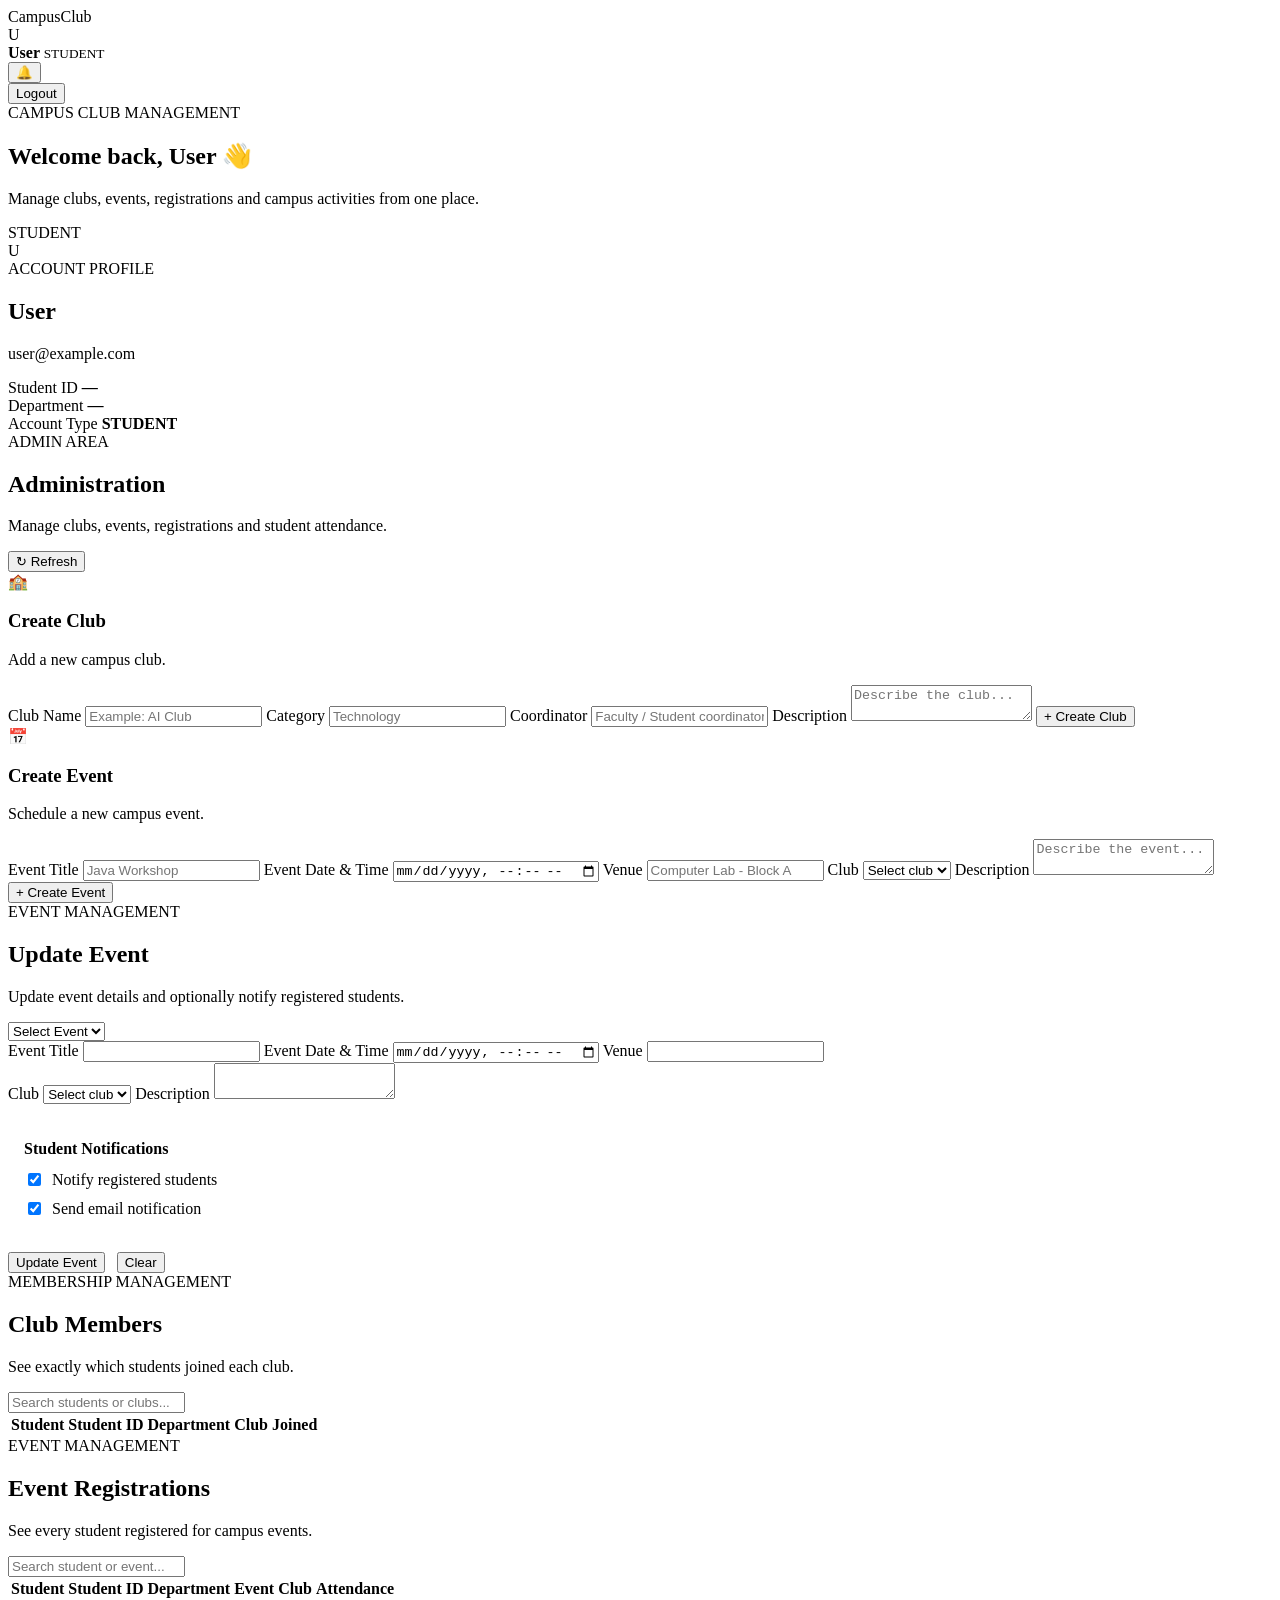
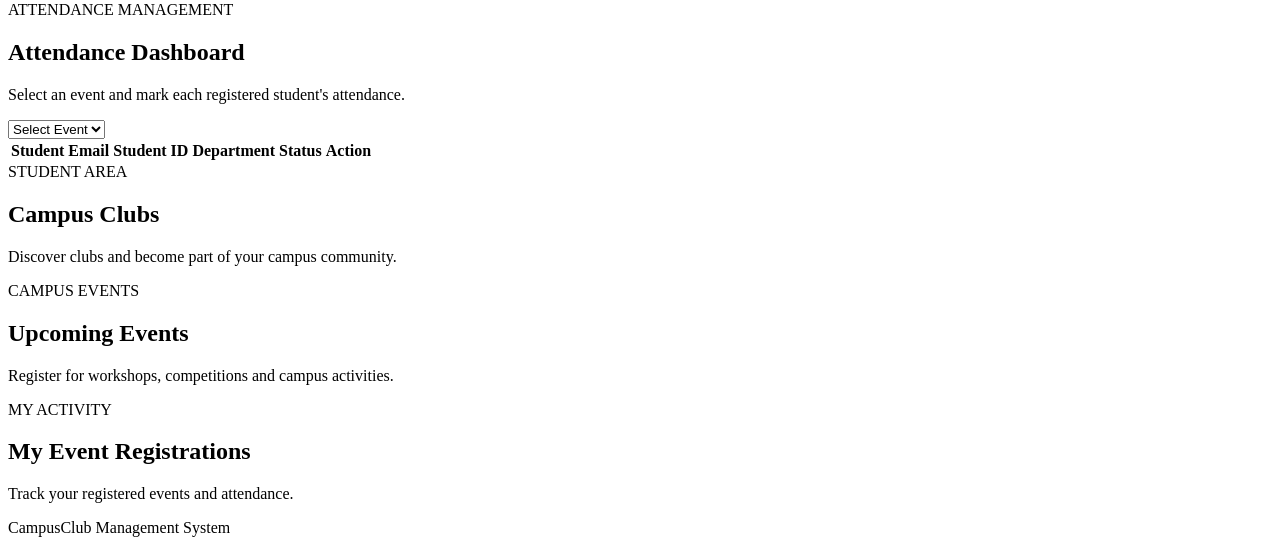
==== commit fcd8b5c2: "Add event in-app and email notifications" ====
--- a/src/main/resources/static/dashboard.html
+++ b/src/main/resources/static/dashboard.html
@@ -2,6 +2,7 @@
 <html lang="en">
 
 <head>
+
     <meta charset="UTF-8">
 
     <meta
@@ -15,9 +16,12 @@
         rel="stylesheet"
         href="/css/style.css"
     >
+
 </head>
 
+
 <body>
+
 
 <header class="topbar">
 
@@ -25,15 +29,21 @@
         Campus<span>Club</span>
     </div>
 
+
     <div class="topbar-right">
 
         <div class="top-user">
 
-            <div class="avatar" id="topAvatar">
+            <div
+                class="avatar"
+                id="topAvatar"
+            >
                 U
             </div>
 
+
             <div>
+
                 <strong id="userName">
                     User
                 </strong>
@@ -41,13 +51,69 @@
                 <small id="topRole">
                     STUDENT
                 </small>
-            </div>
-
-        </div>
+
+            </div>
+
+        </div>
+
+
+        <div class="notification-wrapper">
+
+            <button
+                id="notificationBtn"
+                class="notification-btn"
+                onclick="toggleNotifications()"
+                type="button"
+                title="Notifications"
+            >
+                🔔
+
+                <span
+                    id="notificationBadge"
+                    class="notification-badge"
+                    style="display:none;"
+                >
+                    0
+                </span>
+
+            </button>
+
+
+            <div
+                id="notificationPanel"
+                class="notification-panel"
+                style="display:none;"
+            >
+
+                <div class="notification-header">
+
+                    <strong>
+                        Notifications
+                    </strong>
+
+                    <button
+                        type="button"
+                        onclick="markAllNotificationsRead()"
+                    >
+                        Mark all read
+                    </button>
+
+                </div>
+
+
+                <div id="notificationList">
+                    Loading...
+                </div>
+
+            </div>
+
+        </div>
+
 
         <button
             id="logout"
             class="btn btn-outline"
+            type="button"
         >
             Logout
         </button>
@@ -57,9 +123,13 @@
 </header>
 
 
+
 <main class="dashboard-container">
 
+
+    <!-- ============================= -->
     <!-- HERO -->
+    <!-- ============================= -->
 
     <section class="dashboard-hero">
 
@@ -69,13 +139,19 @@
                 CAMPUS CLUB MANAGEMENT
             </div>
 
+
             <h1>
+
                 Welcome back,
+
                 <span id="welcomeName">
                     User
                 </span>
+
                 👋
+
             </h1>
+
 
             <p>
                 Manage clubs, events, registrations and
@@ -83,6 +159,7 @@
             </p>
 
         </div>
+
 
         <div
             id="roleBadge"
@@ -94,7 +171,10 @@
     </section>
 
 
+
+    <!-- ============================= -->
     <!-- PROFILE -->
+    <!-- ============================= -->
 
     <section class="profile-card">
 
@@ -107,16 +187,19 @@
                 U
             </div>
 
+
             <div>
 
                 <div class="eyebrow">
                     ACCOUNT PROFILE
                 </div>
+
 
                 <h2 id="profileName">
                     User
                 </h2>
 
+
                 <p id="profileEmail">
                     user@example.com
                 </p>
@@ -129,29 +212,47 @@
         <div class="profile-details">
 
             <div>
-                <span>Student ID</span>
+
+                <span>
+                    Student ID
+                </span>
+
                 <strong id="profileStudentId">
                     —
                 </strong>
-            </div>
+
+            </div>
+
 
             <div>
-                <span>Department</span>
+
+                <span>
+                    Department
+                </span>
+
                 <strong id="profileDepartment">
                     —
                 </strong>
-            </div>
+
+            </div>
+
 
             <div>
-                <span>Account Type</span>
+
+                <span>
+                    Account Type
+                </span>
+
                 <strong id="profileAccountType">
                     STUDENT
                 </strong>
+
             </div>
 
         </div>
 
     </section>
+
 
 
     <!-- ============================= -->
@@ -163,6 +264,7 @@
         class="hidden"
     >
 
+
         <div class="section-heading">
 
             <div>
@@ -170,10 +272,12 @@
                 <div class="eyebrow">
                     ADMIN AREA
                 </div>
+
 
                 <h2>
                     Administration
                 </h2>
+
 
                 <p>
                     Manage clubs, events, registrations
@@ -182,9 +286,11 @@
 
             </div>
 
+
             <button
                 id="refreshAdmin"
                 class="btn btn-outline"
+                type="button"
             >
                 ↻ Refresh
             </button>
@@ -192,7 +298,10 @@
         </div>
 
 
+
+        <!-- ============================= -->
         <!-- ADMIN STATS -->
+        <!-- ============================= -->
 
         <div
             id="stats"
@@ -200,9 +309,13 @@
         ></div>
 
 
-        <!-- ADMIN MANAGEMENT -->
+
+        <!-- ============================= -->
+        <!-- CREATE CLUB + CREATE EVENT -->
+        <!-- ============================= -->
 
         <div class="admin-create-grid">
+
 
             <!-- CREATE CLUB -->
 
@@ -214,22 +327,29 @@
                         🏫
                     </div>
 
+
                     <div>
+
                         <h3>
                             Create Club
                         </h3>
 
+
                         <p>
                             Add a new campus club.
                         </p>
+
                     </div>
 
                 </div>
 
 
+
                 <form id="clubForm">
 
+
                     <label>
+
                         Club Name
 
                         <input
@@ -237,30 +357,39 @@
                             placeholder="Example: AI Club"
                             required
                         >
+
                     </label>
 
 
+
                     <label>
+
                         Category
 
                         <input
                             id="clubCategory"
                             placeholder="Technology"
                         >
+
                     </label>
 
 
+
                     <label>
+
                         Coordinator
 
                         <input
                             id="clubCoordinator"
                             placeholder="Faculty / Student coordinator"
                         >
+
                     </label>
 
 
+
                     <label>
+
                         Description
 
                         <textarea
@@ -268,16 +397,23 @@
                             placeholder="Describe the club..."
                             required
                         ></textarea>
+
                     </label>
 
 
-                    <button class="btn btn-primary">
+
+                    <button
+                        type="submit"
+                        class="btn btn-primary"
+                    >
                         + Create Club
                     </button>
 
+
                 </form>
 
             </div>
+
 
 
             <!-- CREATE EVENT -->
@@ -290,22 +426,29 @@
                         📅
                     </div>
 
+
                     <div>
+
                         <h3>
                             Create Event
                         </h3>
 
+
                         <p>
                             Schedule a new campus event.
                         </p>
+
                     </div>
 
                 </div>
 
 
+
                 <form id="eventForm">
 
+
                     <label>
+
                         Event Title
 
                         <input
@@ -313,10 +456,13 @@
                             placeholder="Java Workshop"
                             required
                         >
+
                     </label>
 
 
+
                     <label>
+
                         Event Date & Time
 
                         <input
@@ -324,10 +470,13 @@
                             type="datetime-local"
                             required
                         >
+
                     </label>
 
 
+
                     <label>
+
                         Venue
 
                         <input
@@ -335,20 +484,32 @@
                             placeholder="Computer Lab - Block A"
                             required
                         >
+
                     </label>
 
 
+
                     <label>
+
                         Club
 
                         <select
                             id="eventClub"
                             required
-                        ></select>
+                        >
+
+                            <option value="">
+                                Select club
+                            </option>
+
+                        </select>
+
                     </label>
 
 
+
                     <label>
+
                         Description
 
                         <textarea
@@ -356,13 +517,19 @@
                             placeholder="Describe the event..."
                             required
                         ></textarea>
+
                     </label>
 
 
-                    <button class="btn btn-primary">
+
+                    <button
+                        type="submit"
+                        class="btn btn-primary"
+                    >
                         + Create Event
                     </button>
 
+
                 </form>
 
             </div>
@@ -370,7 +537,251 @@
         </div>
 
 
+
+        <!-- ============================= -->
+        <!-- EDIT EVENT -->
+        <!-- ============================= -->
+
+        <div class="panel large-panel">
+
+            <div class="section-heading compact">
+
+                <div>
+
+                    <div class="eyebrow">
+                        EVENT MANAGEMENT
+                    </div>
+
+
+                    <h2>
+                        Update Event
+                    </h2>
+
+
+                    <p>
+                        Update event details and optionally
+                        notify registered students.
+                    </p>
+
+                </div>
+
+
+                <select
+                    id="editEventSelect"
+                    class="event-select"
+                >
+
+                    <option value="">
+                        Select Event
+                    </option>
+
+                </select>
+
+            </div>
+
+
+
+            <form
+                id="editEventForm"
+            >
+
+
+                <div class="admin-create-grid">
+
+
+                    <div>
+
+
+                        <label>
+
+                            Event Title
+
+                            <input
+                                id="editEventTitle"
+                                required
+                            >
+
+                        </label>
+
+
+
+                        <label>
+
+                            Event Date & Time
+
+                            <input
+                                id="editEventDate"
+                                type="datetime-local"
+                                required
+                            >
+
+                        </label>
+
+
+
+                        <label>
+
+                            Venue
+
+                            <input
+                                id="editEventVenue"
+                                required
+                            >
+
+                        </label>
+
+
+                    </div>
+
+
+
+                    <div>
+
+
+                        <label>
+
+                            Club
+
+                            <select
+                                id="editEventClub"
+                                required
+                            >
+
+                                <option value="">
+                                    Select club
+                                </option>
+
+                            </select>
+
+                        </label>
+
+
+
+                        <label>
+
+                            Description
+
+                            <textarea
+                                id="editEventDescription"
+                                required
+                            ></textarea>
+
+                        </label>
+
+
+                    </div>
+
+
+                </div>
+
+
+
+                <!-- NOTIFICATION OPTIONS -->
+
+                <div
+                    style="
+                        margin-top: 20px;
+                        padding: 16px;
+                        border: 1px solid var(--border);
+                        border-radius: 12px;
+                        background: var(--bg);
+                    "
+                >
+
+                    <strong>
+                        Student Notifications
+                    </strong>
+
+
+                    <div
+                        style="
+                            display:flex;
+                            flex-direction:column;
+                            gap:10px;
+                            margin-top:12px;
+                        "
+                    >
+
+                        <label
+                            style="
+                                display:flex;
+                                align-items:center;
+                                gap:8px;
+                            "
+                        >
+
+                            <input
+                                type="checkbox"
+                                id="notifyStudents"
+                                checked
+                            >
+
+                            Notify registered students
+
+                        </label>
+
+
+
+                        <label
+                            style="
+                                display:flex;
+                                align-items:center;
+                                gap:8px;
+                            "
+                        >
+
+                            <input
+                                type="checkbox"
+                                id="sendEmail"
+                                checked
+                            >
+
+                            Send email notification
+
+                        </label>
+
+                    </div>
+
+                </div>
+
+
+
+                <div
+                    style="
+                        display:flex;
+                        gap:12px;
+                        margin-top:18px;
+                    "
+                >
+
+                    <button
+                        type="submit"
+                        class="btn btn-primary"
+                    >
+                        Update Event
+                    </button>
+
+
+                    <button
+                        type="button"
+                        class="btn btn-outline"
+                        onclick="clearEditEventForm()"
+                    >
+                        Clear
+                    </button>
+
+                </div>
+
+
+            </form>
+
+        </div>
+
+
+
+        <!-- ============================= -->
         <!-- CLUB MEMBERS -->
+        <!-- ============================= -->
 
         <div class="panel large-panel">
 
@@ -382,9 +793,11 @@
                         MEMBERSHIP MANAGEMENT
                     </div>
 
+
                     <h2>
                         Club Members
                     </h2>
+
 
                     <p>
                         See exactly which students joined
@@ -392,6 +805,7 @@
                     </p>
 
                 </div>
+
 
                 <input
                     id="clubSearch"
@@ -402,6 +816,7 @@
             </div>
 
 
+
             <div class="table-wrap">
 
                 <table>
@@ -410,19 +825,30 @@
 
                     <tr>
 
-                        <th>Student</th>
-
-                        <th>Student ID</th>
-
-                        <th>Department</th>
-
-                        <th>Club</th>
-
-                        <th>Joined</th>
+                        <th>
+                            Student
+                        </th>
+
+                        <th>
+                            Student ID
+                        </th>
+
+                        <th>
+                            Department
+                        </th>
+
+                        <th>
+                            Club
+                        </th>
+
+                        <th>
+                            Joined
+                        </th>
 
                     </tr>
 
                     </thead>
+
 
                     <tbody
                         id="clubMembersTable"
@@ -435,7 +861,10 @@
         </div>
 
 
+
+        <!-- ============================= -->
         <!-- EVENT REGISTRATIONS -->
+        <!-- ============================= -->
 
         <div class="panel large-panel">
 
@@ -447,9 +876,11 @@
                         EVENT MANAGEMENT
                     </div>
 
+
                     <h2>
                         Event Registrations
                     </h2>
+
 
                     <p>
                         See every student registered for
@@ -457,6 +888,7 @@
                     </p>
 
                 </div>
+
 
                 <input
                     id="registrationSearch"
@@ -467,6 +899,7 @@
             </div>
 
 
+
             <div class="table-wrap">
 
                 <table>
@@ -475,21 +908,34 @@
 
                     <tr>
 
-                        <th>Student</th>
-
-                        <th>Student ID</th>
-
-                        <th>Department</th>
-
-                        <th>Event</th>
-
-                        <th>Club</th>
-
-                        <th>Attendance</th>
+                        <th>
+                            Student
+                        </th>
+
+                        <th>
+                            Student ID
+                        </th>
+
+                        <th>
+                            Department
+                        </th>
+
+                        <th>
+                            Event
+                        </th>
+
+                        <th>
+                            Club
+                        </th>
+
+                        <th>
+                            Attendance
+                        </th>
 
                     </tr>
 
                     </thead>
+
 
                     <tbody
                         id="eventRegistrationsTable"
@@ -502,9 +948,14 @@
         </div>
 
 
+
+        <!-- ============================= -->
         <!-- ATTENDANCE -->
-
-        <div class="panel large-panel attendance-panel">
+        <!-- ============================= -->
+
+        <div
+            class="panel large-panel attendance-panel"
+        >
 
             <div class="section-heading">
 
@@ -514,9 +965,11 @@
                         ATTENDANCE MANAGEMENT
                     </div>
 
+
                     <h2>
                         Attendance Dashboard
                     </h2>
+
 
                     <p>
                         Select an event and mark each
@@ -525,16 +978,20 @@
 
                 </div>
 
+
                 <select
                     id="attendanceEvent"
                     class="event-select"
                 >
+
                     <option value="">
                         Select Event
                     </option>
+
                 </select>
 
             </div>
+
 
 
             <!-- ATTENDANCE SUMMARY -->
@@ -545,6 +1002,7 @@
             ></div>
 
 
+
             <!-- ATTENDANCE TABLE -->
 
             <div class="table-wrap">
@@ -555,21 +1013,34 @@
 
                     <tr>
 
-                        <th>Student</th>
-
-                        <th>Email</th>
-
-                        <th>Student ID</th>
-
-                        <th>Department</th>
-
-                        <th>Status</th>
-
-                        <th>Action</th>
+                        <th>
+                            Student
+                        </th>
+
+                        <th>
+                            Email
+                        </th>
+
+                        <th>
+                            Student ID
+                        </th>
+
+                        <th>
+                            Department
+                        </th>
+
+                        <th>
+                            Status
+                        </th>
+
+                        <th>
+                            Action
+                        </th>
 
                     </tr>
 
                     </thead>
+
 
                     <tbody
                         id="attendanceTable"
@@ -584,11 +1055,15 @@
     </section>
 
 
+
     <!-- ============================= -->
     <!-- STUDENT AREA -->
     <!-- ============================= -->
 
-    <section id="studentArea">
+    <section
+        id="studentArea"
+    >
+
 
         <!-- CLUBS -->
 
@@ -599,10 +1074,12 @@
                 <div class="eyebrow">
                     STUDENT AREA
                 </div>
+
 
                 <h2>
                     Campus Clubs
                 </h2>
+
 
                 <p>
                     Discover clubs and become part of
@@ -614,25 +1091,31 @@
         </div>
 
 
+
         <div
             id="clubs"
             class="content-grid"
         ></div>
 
 
+
         <!-- EVENTS -->
 
-        <div class="section-heading section-gap">
+        <div
+            class="section-heading section-gap"
+        >
 
             <div>
 
                 <div class="eyebrow">
                     CAMPUS EVENTS
                 </div>
+
 
                 <h2>
                     Upcoming Events
                 </h2>
+
 
                 <p>
                     Register for workshops, competitions
@@ -644,25 +1127,31 @@
         </div>
 
 
+
         <div
             id="events"
             class="content-grid"
         ></div>
 
 
+
         <!-- MY ACTIVITY -->
 
-        <div class="section-heading section-gap">
+        <div
+            class="section-heading section-gap"
+        >
 
             <div>
 
                 <div class="eyebrow">
                     MY ACTIVITY
                 </div>
+
 
                 <h2>
                     My Event Registrations
                 </h2>
+
 
                 <p>
                     Track your registered events and
@@ -674,14 +1163,17 @@
         </div>
 
 
+
         <div
             id="mine"
             class="activity-list"
         ></div>
 
+
     </section>
 
 </main>
+
 
 
 <footer>
@@ -689,8 +1181,12 @@
 </footer>
 
 
+
 <script src="/js/app.js"></script>
+
 <script src="/js/dashboard.js"></script>
 
+
 </body>
+
 </html>
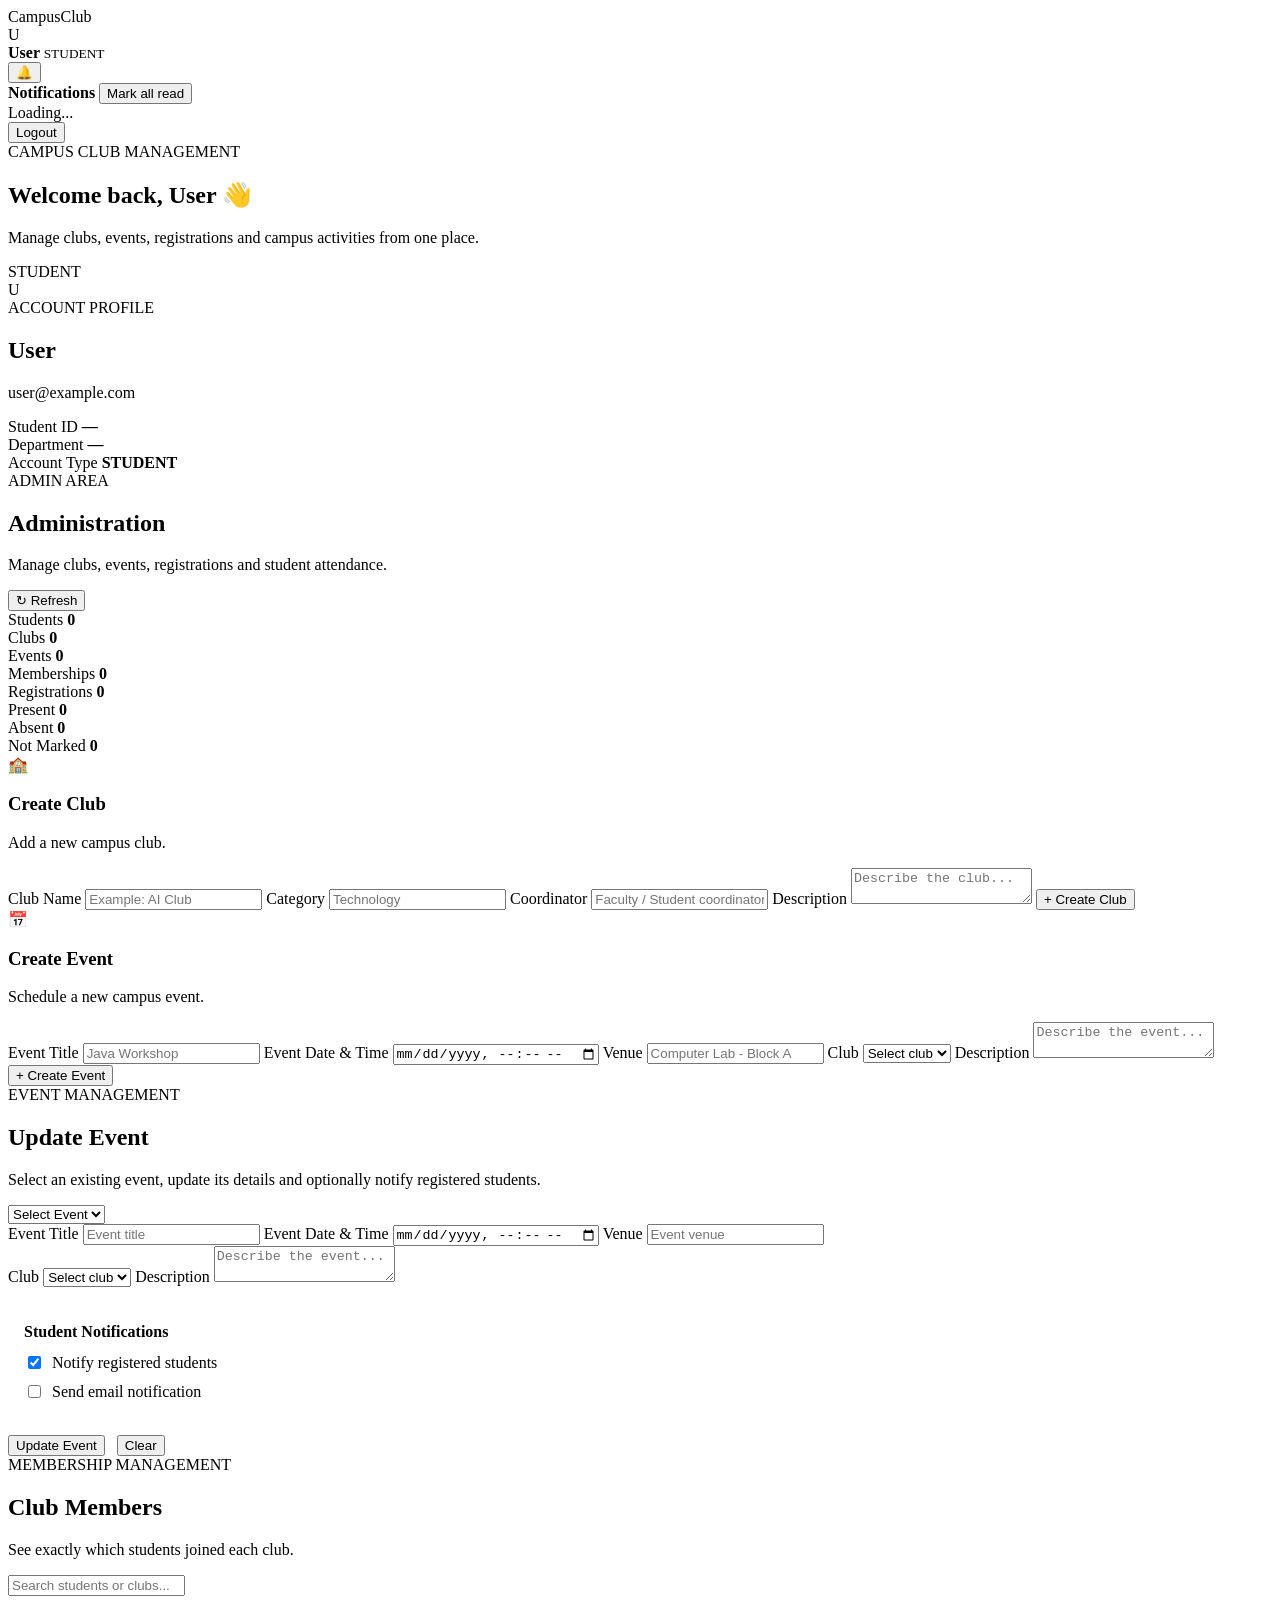
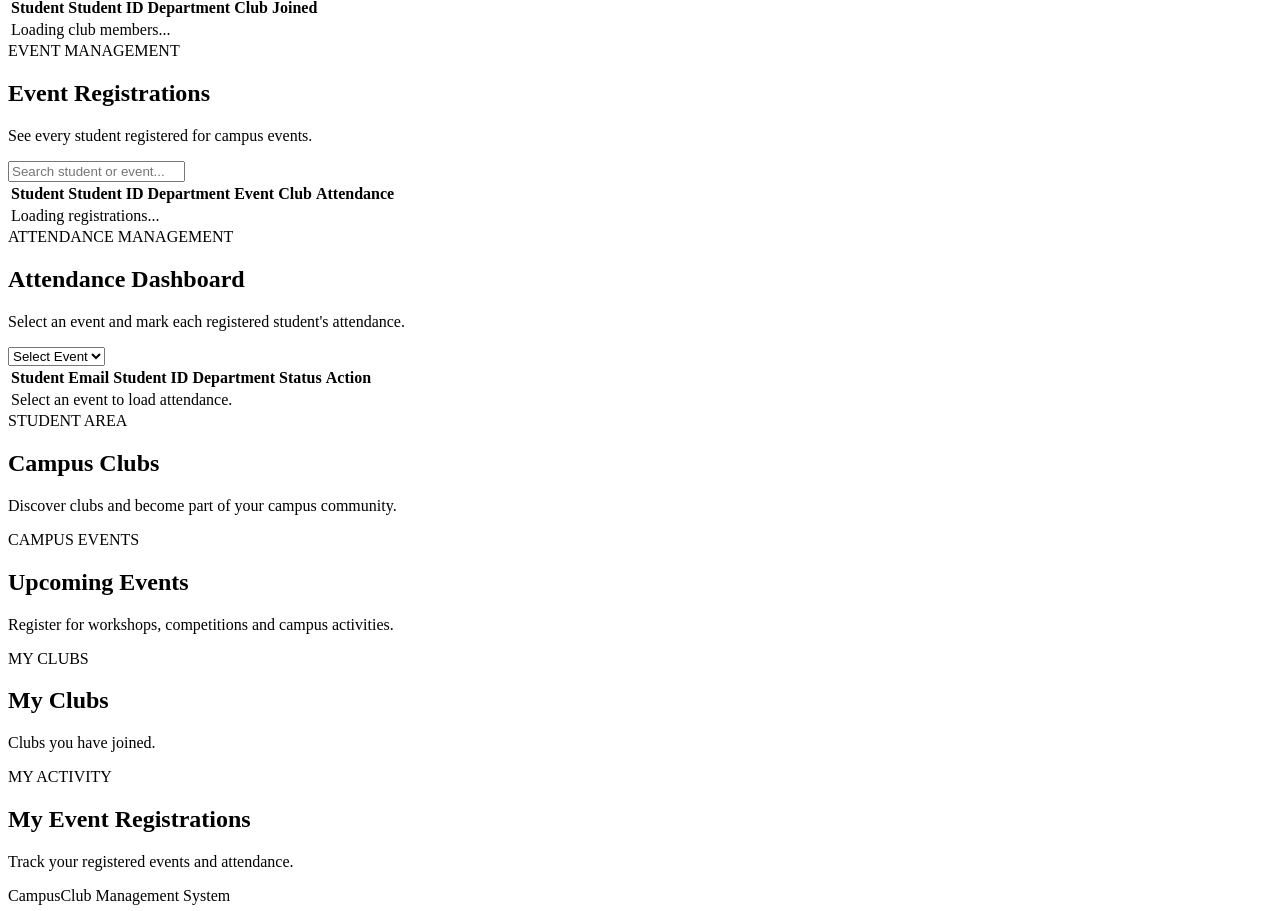
==== commit 145e9bae: "Fix dashboard event management and attendance" ====
--- a/src/main/resources/static/dashboard.html
+++ b/src/main/resources/static/dashboard.html
@@ -23,6 +23,10 @@
 <body>
 
 
+<!-- =========================================================
+     TOP BAR
+     ========================================================= -->
+
 <header class="topbar">
 
     <div class="brand">
@@ -31,6 +35,9 @@
 
 
     <div class="topbar-right">
+
+
+        <!-- USER -->
 
         <div class="top-user">
 
@@ -57,15 +64,17 @@
         </div>
 
 
+        <!-- NOTIFICATIONS -->
+
         <div class="notification-wrapper">
 
             <button
                 id="notificationBtn"
                 class="notification-btn"
-                onclick="toggleNotifications()"
                 type="button"
                 title="Notifications"
             >
+
                 🔔
 
                 <span
@@ -82,7 +91,6 @@
             <div
                 id="notificationPanel"
                 class="notification-panel"
-                style="display:none;"
             >
 
                 <div class="notification-header">
@@ -91,9 +99,10 @@
                         Notifications
                     </strong>
 
+
                     <button
+                        id="markAllNotificationsRead"
                         type="button"
-                        onclick="markAllNotificationsRead()"
                     >
                         Mark all read
                     </button>
@@ -102,16 +111,22 @@
 
 
                 <div id="notificationList">
-                    Loading...
-                </div>
-
-            </div>
-
-        </div>
-
+
+                    <div class="notification-empty">
+                        Loading...
+                    </div>
+
+                </div>
+
+            </div>
+
+        </div>
+
+
+        <!-- LOGOUT -->
 
         <button
-            id="logout"
+            id="logoutBtn"
             class="btn btn-outline"
             type="button"
         >
@@ -124,12 +139,16 @@
 
 
 
+<!-- =========================================================
+     MAIN
+     ========================================================= -->
+
 <main class="dashboard-container">
 
 
-    <!-- ============================= -->
-    <!-- HERO -->
-    <!-- ============================= -->
+    <!-- =====================================================
+         HERO
+         ===================================================== -->
 
     <section class="dashboard-hero">
 
@@ -172,9 +191,9 @@
 
 
 
-    <!-- ============================= -->
-    <!-- PROFILE -->
-    <!-- ============================= -->
+    <!-- =====================================================
+         PROFILE
+         ===================================================== -->
 
     <section class="profile-card">
 
@@ -255,15 +274,17 @@
 
 
 
-    <!-- ============================= -->
-    <!-- ADMIN DASHBOARD -->
-    <!-- ============================= -->
+    <!-- =====================================================
+         ADMIN DASHBOARD
+         ===================================================== -->
 
     <section
         id="adminPanel"
-        class="hidden"
+        class="admin-only"
     >
 
+
+        <!-- ADMIN HEADER -->
 
         <div class="section-heading">
 
@@ -299,20 +320,125 @@
 
 
 
-        <!-- ============================= -->
-        <!-- ADMIN STATS -->
-        <!-- ============================= -->
+        <!-- =================================================
+             ADMIN STATS
+             ================================================= -->
 
         <div
             id="stats"
             class="stats-grid"
-        ></div>
-
-
-
-        <!-- ============================= -->
-        <!-- CREATE CLUB + CREATE EVENT -->
-        <!-- ============================= -->
+        >
+
+            <div class="stat-card">
+
+                <span>
+                    Students
+                </span>
+
+                <strong id="statStudents">
+                    0
+                </strong>
+
+            </div>
+
+
+            <div class="stat-card">
+
+                <span>
+                    Clubs
+                </span>
+
+                <strong id="statClubs">
+                    0
+                </strong>
+
+            </div>
+
+
+            <div class="stat-card">
+
+                <span>
+                    Events
+                </span>
+
+                <strong id="statEvents">
+                    0
+                </strong>
+
+            </div>
+
+
+            <div class="stat-card">
+
+                <span>
+                    Memberships
+                </span>
+
+                <strong id="statMemberships">
+                    0
+                </strong>
+
+            </div>
+
+
+            <div class="stat-card">
+
+                <span>
+                    Registrations
+                </span>
+
+                <strong id="statRegistrations">
+                    0
+                </strong>
+
+            </div>
+
+
+            <div class="stat-card">
+
+                <span>
+                    Present
+                </span>
+
+                <strong id="statPresent">
+                    0
+                </strong>
+
+            </div>
+
+
+            <div class="stat-card">
+
+                <span>
+                    Absent
+                </span>
+
+                <strong id="statAbsent">
+                    0
+                </strong>
+
+            </div>
+
+
+            <div class="stat-card">
+
+                <span>
+                    Not Marked
+                </span>
+
+                <strong id="statNotMarked">
+                    0
+                </strong>
+
+            </div>
+
+        </div>
+
+
+
+        <!-- =================================================
+             CREATE CLUB + CREATE EVENT
+             ================================================= -->
 
         <div class="admin-create-grid">
 
@@ -344,8 +470,7 @@
                 </div>
 
 
-
-                <form id="clubForm">
+                <form id="createClubForm">
 
 
                     <label>
@@ -361,7 +486,6 @@
                     </label>
 
 
-
                     <label>
 
                         Category
@@ -374,7 +498,6 @@
                     </label>
 
 
-
                     <label>
 
                         Coordinator
@@ -385,7 +508,6 @@
                         >
 
                     </label>
-
 
 
                     <label>
@@ -399,7 +521,6 @@
                         ></textarea>
 
                     </label>
-
 
 
                     <button
@@ -443,8 +564,7 @@
                 </div>
 
 
-
-                <form id="eventForm">
+                <form id="createEventForm">
 
 
                     <label>
@@ -460,7 +580,6 @@
                     </label>
 
 
-
                     <label>
 
                         Event Date & Time
@@ -474,7 +593,6 @@
                     </label>
 
 
-
                     <label>
 
                         Venue
@@ -488,7 +606,6 @@
                     </label>
 
 
-
                     <label>
 
                         Club
@@ -505,7 +622,6 @@
                         </select>
 
                     </label>
-
 
 
                     <label>
@@ -519,7 +635,6 @@
                         ></textarea>
 
                     </label>
-
 
 
                     <button
@@ -538,9 +653,9 @@
 
 
 
-        <!-- ============================= -->
-        <!-- EDIT EVENT -->
-        <!-- ============================= -->
+        <!-- =================================================
+             UPDATE EVENT
+             ================================================= -->
 
         <div class="panel large-panel">
 
@@ -559,8 +674,9 @@
 
 
                     <p>
-                        Update event details and optionally
-                        notify registered students.
+                        Select an existing event, update its
+                        details and optionally notify registered
+                        students.
                     </p>
 
                 </div>
@@ -580,17 +696,15 @@
             </div>
 
 
-
-            <form
-                id="editEventForm"
-            >
+            <form id="editEventForm">
 
 
                 <div class="admin-create-grid">
 
 
+                    <!-- LEFT -->
+
                     <div>
-
 
                         <label>
 
@@ -598,11 +712,11 @@
 
                             <input
                                 id="editEventTitle"
+                                placeholder="Event title"
                                 required
                             >
 
                         </label>
-
 
 
                         <label>
@@ -618,25 +732,25 @@
                         </label>
 
 
-
                         <label>
 
                             Venue
 
                             <input
                                 id="editEventVenue"
+                                placeholder="Event venue"
                                 required
                             >
 
                         </label>
 
-
                     </div>
 
 
 
+                    <!-- RIGHT -->
+
                     <div>
-
 
                         <label>
 
@@ -656,19 +770,18 @@
                         </label>
 
 
-
                         <label>
 
                             Description
 
                             <textarea
                                 id="editEventDescription"
+                                placeholder="Describe the event..."
                                 required
                             ></textarea>
 
                         </label>
 
-
                     </div>
 
 
@@ -676,15 +789,15 @@
 
 
 
-                <!-- NOTIFICATION OPTIONS -->
+                <!-- NOTIFICATIONS -->
 
                 <div
                     style="
-                        margin-top: 20px;
-                        padding: 16px;
-                        border: 1px solid var(--border);
-                        border-radius: 12px;
-                        background: var(--bg);
+                        margin-top:20px;
+                        padding:16px;
+                        border:1px solid var(--border);
+                        border-radius:12px;
+                        background:var(--bg);
                     "
                 >
 
@@ -721,7 +834,6 @@
                         </label>
 
 
-
                         <label
                             style="
                                 display:flex;
@@ -733,7 +845,6 @@
                             <input
                                 type="checkbox"
                                 id="sendEmail"
-                                checked
                             >
 
                             Send email notification
@@ -745,6 +856,8 @@
                 </div>
 
 
+
+                <!-- UPDATE BUTTONS -->
 
                 <div
                     style="
@@ -764,8 +877,8 @@
 
                     <button
                         type="button"
+                        id="clearEditEvent"
                         class="btn btn-outline"
-                        onclick="clearEditEventForm()"
                     >
                         Clear
                     </button>
@@ -779,9 +892,9 @@
 
 
 
-        <!-- ============================= -->
-        <!-- CLUB MEMBERS -->
-        <!-- ============================= -->
+        <!-- =================================================
+             CLUB MEMBERS
+             ================================================= -->
 
         <div class="panel large-panel">
 
@@ -816,7 +929,6 @@
             </div>
 
 
-
             <div class="table-wrap">
 
                 <table>
@@ -851,8 +963,18 @@
 
 
                     <tbody
-                        id="clubMembersTable"
-                    ></tbody>
+                        id="clubMembersTableBody"
+                    >
+
+                        <tr>
+
+                            <td colspan="5">
+                                Loading club members...
+                            </td>
+
+                        </tr>
+
+                    </tbody>
 
                 </table>
 
@@ -862,9 +984,9 @@
 
 
 
-        <!-- ============================= -->
-        <!-- EVENT REGISTRATIONS -->
-        <!-- ============================= -->
+        <!-- =================================================
+             EVENT REGISTRATIONS
+             ================================================= -->
 
         <div class="panel large-panel">
 
@@ -899,7 +1021,6 @@
             </div>
 
 
-
             <div class="table-wrap">
 
                 <table>
@@ -938,8 +1059,18 @@
 
 
                     <tbody
-                        id="eventRegistrationsTable"
-                    ></tbody>
+                        id="eventRegistrationsTableBody"
+                    >
+
+                        <tr>
+
+                            <td colspan="6">
+                                Loading registrations...
+                            </td>
+
+                        </tr>
+
+                    </tbody>
 
                 </table>
 
@@ -949,9 +1080,9 @@
 
 
 
-        <!-- ============================= -->
-        <!-- ATTENDANCE -->
-        <!-- ============================= -->
+        <!-- =================================================
+             ATTENDANCE
+             ================================================= -->
 
         <div
             class="panel large-panel attendance-panel"
@@ -999,7 +1130,9 @@
             <div
                 id="attendanceSummary"
                 class="attendance-summary"
-            ></div>
+            >
+
+            </div>
 
 
 
@@ -1043,8 +1176,18 @@
 
 
                     <tbody
-                        id="attendanceTable"
-                    ></tbody>
+                        id="attendanceTableBody"
+                    >
+
+                        <tr>
+
+                            <td colspan="6">
+                                Select an event to load attendance.
+                            </td>
+
+                        </tr>
+
+                    </tbody>
 
                 </table>
 
@@ -1056,16 +1199,19 @@
 
 
 
-    <!-- ============================= -->
-    <!-- STUDENT AREA -->
-    <!-- ============================= -->
+    <!-- =====================================================
+         STUDENT AREA
+         ===================================================== -->
 
     <section
         id="studentArea"
+        class="student-only"
     >
 
 
-        <!-- CLUBS -->
+        <!-- =================================================
+             CLUBS
+             ================================================= -->
 
         <div class="section-heading">
 
@@ -1091,15 +1237,16 @@
         </div>
 
 
-
         <div
-            id="clubs"
+            id="clubsList"
             class="content-grid"
         ></div>
 
 
 
-        <!-- EVENTS -->
+        <!-- =================================================
+             EVENTS
+             ================================================= -->
 
         <div
             class="section-heading section-gap"
@@ -1127,15 +1274,52 @@
         </div>
 
 
-
         <div
-            id="events"
+            id="eventsList"
             class="content-grid"
         ></div>
 
 
 
-        <!-- MY ACTIVITY -->
+        <!-- =================================================
+             MY CLUBS
+             ================================================= -->
+
+        <div
+            class="section-heading section-gap"
+        >
+
+            <div>
+
+                <div class="eyebrow">
+                    MY CLUBS
+                </div>
+
+
+                <h2>
+                    My Clubs
+                </h2>
+
+
+                <p>
+                    Clubs you have joined.
+                </p>
+
+            </div>
+
+        </div>
+
+
+        <div
+            id="myClubsList"
+            class="content-grid"
+        ></div>
+
+
+
+        <!-- =================================================
+             MY EVENTS
+             ================================================= -->
 
         <div
             class="section-heading section-gap"
@@ -1163,9 +1347,8 @@
         </div>
 
 
-
         <div
-            id="mine"
+            id="myEventsList"
             class="activity-list"
         ></div>
 
@@ -1176,12 +1359,34 @@
 
 
 
+<!-- =========================================================
+     TOAST
+     ========================================================= -->
+
+<div
+    id="toast"
+    class="toast"
+>
+</div>
+
+
+
+<!-- =========================================================
+     FOOTER
+     ========================================================= -->
+
 <footer>
+
     CampusClub Management System
+
 </footer>
 
 
 
+<!-- =========================================================
+     JAVASCRIPT
+     ========================================================= -->
+
 <script src="/js/app.js"></script>
 
 <script src="/js/dashboard.js"></script>
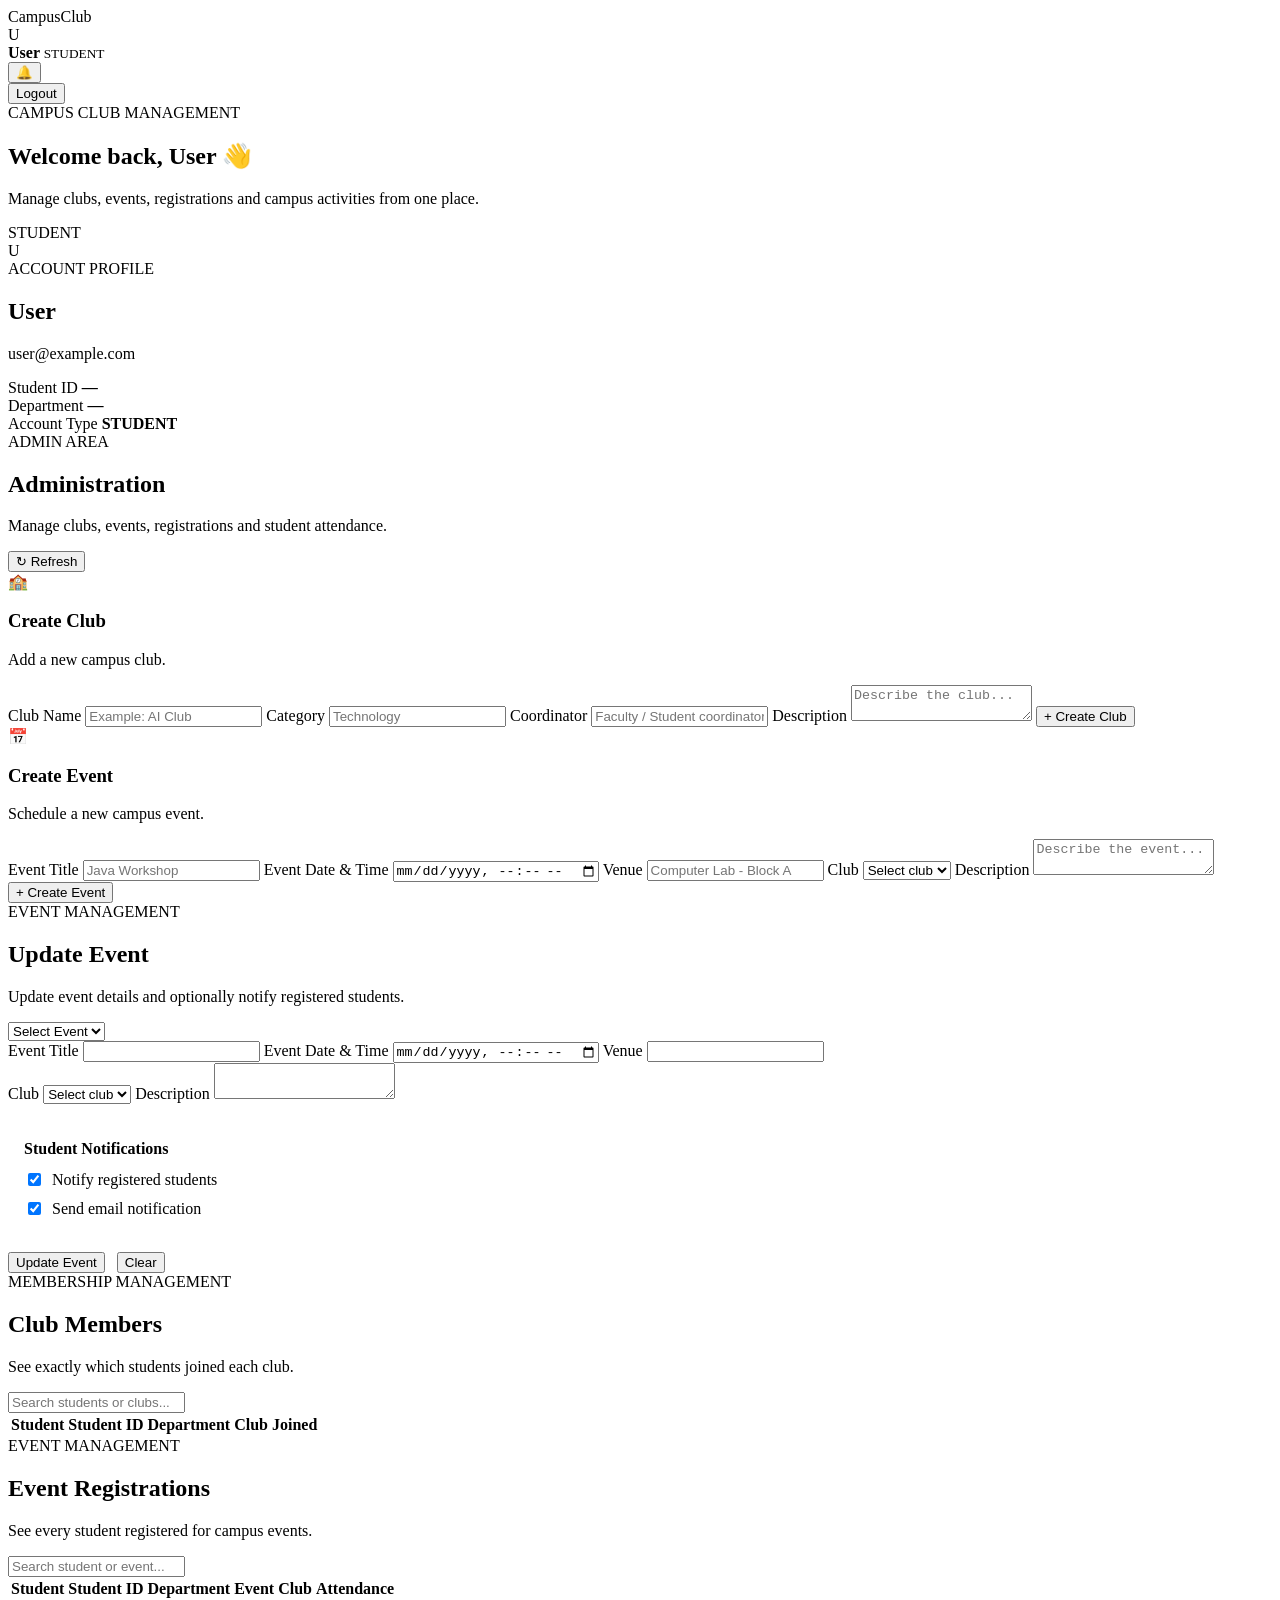
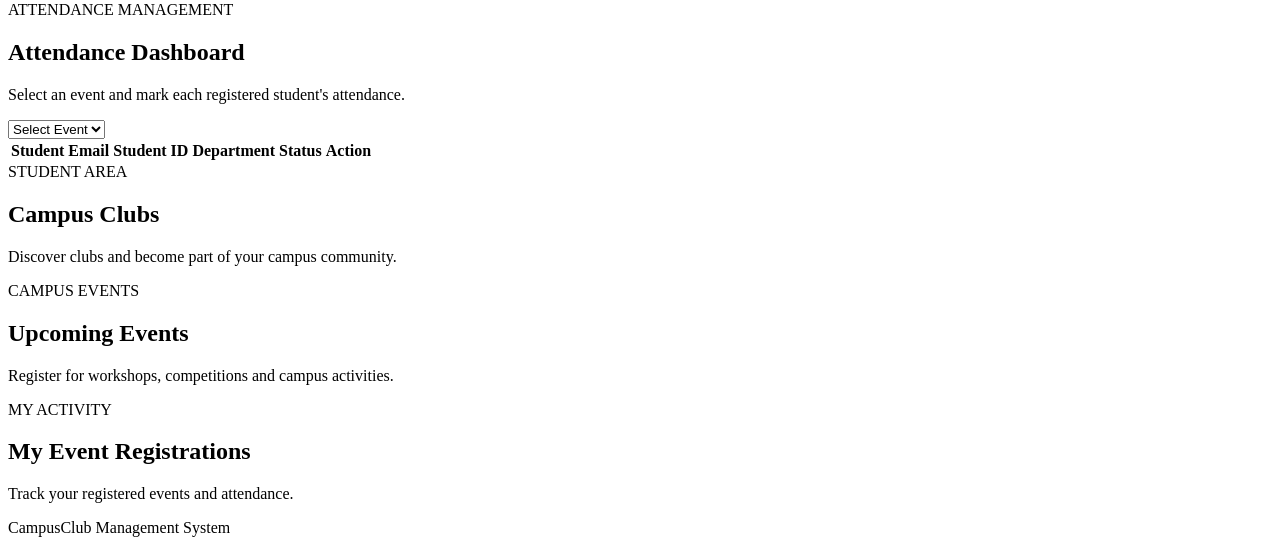
==== commit 33d1e3e0: "Fix dashboard event" ====
--- a/src/main/resources/static/dashboard.html
+++ b/src/main/resources/static/dashboard.html
@@ -23,10 +23,6 @@
 <body>
 
 
-<!-- =========================================================
-     TOP BAR
-     ========================================================= -->
-
 <header class="topbar">
 
     <div class="brand">
@@ -35,9 +31,6 @@
 
 
     <div class="topbar-right">
-
-
-        <!-- USER -->
 
         <div class="top-user">
 
@@ -64,17 +57,15 @@
         </div>
 
 
-        <!-- NOTIFICATIONS -->
-
         <div class="notification-wrapper">
 
             <button
                 id="notificationBtn"
                 class="notification-btn"
+                onclick="toggleNotifications()"
                 type="button"
                 title="Notifications"
             >
-
                 🔔
 
                 <span
@@ -91,6 +82,7 @@
             <div
                 id="notificationPanel"
                 class="notification-panel"
+                style="display:none;"
             >
 
                 <div class="notification-header">
@@ -101,8 +93,8 @@
 
 
                     <button
-                        id="markAllNotificationsRead"
                         type="button"
+                        onclick="markAllNotificationsRead()"
                     >
                         Mark all read
                     </button>
@@ -111,22 +103,16 @@
 
 
                 <div id="notificationList">
-
-                    <div class="notification-empty">
-                        Loading...
-                    </div>
-
-                </div>
-
-            </div>
-
-        </div>
-
-
-        <!-- LOGOUT -->
+                    Loading...
+                </div>
+
+            </div>
+
+        </div>
+
 
         <button
-            id="logoutBtn"
+            id="logout"
             class="btn btn-outline"
             type="button"
         >
@@ -139,16 +125,12 @@
 
 
 
-<!-- =========================================================
-     MAIN
-     ========================================================= -->
-
 <main class="dashboard-container">
 
 
-    <!-- =====================================================
-         HERO
-         ===================================================== -->
+    <!-- ============================= -->
+    <!-- HERO -->
+    <!-- ============================= -->
 
     <section class="dashboard-hero">
 
@@ -191,9 +173,9 @@
 
 
 
-    <!-- =====================================================
-         PROFILE
-         ===================================================== -->
+    <!-- ============================= -->
+    <!-- PROFILE -->
+    <!-- ============================= -->
 
     <section class="profile-card">
 
@@ -274,17 +256,15 @@
 
 
 
-    <!-- =====================================================
-         ADMIN DASHBOARD
-         ===================================================== -->
+    <!-- ============================= -->
+    <!-- ADMIN DASHBOARD -->
+    <!-- ============================= -->
 
     <section
         id="adminPanel"
-        class="admin-only"
+        class="hidden"
     >
 
-
-        <!-- ADMIN HEADER -->
 
         <div class="section-heading">
 
@@ -320,125 +300,20 @@
 
 
 
-        <!-- =================================================
-             ADMIN STATS
-             ================================================= -->
+        <!-- ============================= -->
+        <!-- ADMIN STATS -->
+        <!-- ============================= -->
 
         <div
             id="stats"
             class="stats-grid"
-        >
-
-            <div class="stat-card">
-
-                <span>
-                    Students
-                </span>
-
-                <strong id="statStudents">
-                    0
-                </strong>
-
-            </div>
-
-
-            <div class="stat-card">
-
-                <span>
-                    Clubs
-                </span>
-
-                <strong id="statClubs">
-                    0
-                </strong>
-
-            </div>
-
-
-            <div class="stat-card">
-
-                <span>
-                    Events
-                </span>
-
-                <strong id="statEvents">
-                    0
-                </strong>
-
-            </div>
-
-
-            <div class="stat-card">
-
-                <span>
-                    Memberships
-                </span>
-
-                <strong id="statMemberships">
-                    0
-                </strong>
-
-            </div>
-
-
-            <div class="stat-card">
-
-                <span>
-                    Registrations
-                </span>
-
-                <strong id="statRegistrations">
-                    0
-                </strong>
-
-            </div>
-
-
-            <div class="stat-card">
-
-                <span>
-                    Present
-                </span>
-
-                <strong id="statPresent">
-                    0
-                </strong>
-
-            </div>
-
-
-            <div class="stat-card">
-
-                <span>
-                    Absent
-                </span>
-
-                <strong id="statAbsent">
-                    0
-                </strong>
-
-            </div>
-
-
-            <div class="stat-card">
-
-                <span>
-                    Not Marked
-                </span>
-
-                <strong id="statNotMarked">
-                    0
-                </strong>
-
-            </div>
-
-        </div>
-
-
-
-        <!-- =================================================
-             CREATE CLUB + CREATE EVENT
-             ================================================= -->
+        ></div>
+
+
+
+        <!-- ============================= -->
+        <!-- CREATE CLUB + CREATE EVENT -->
+        <!-- ============================= -->
 
         <div class="admin-create-grid">
 
@@ -470,7 +345,8 @@
                 </div>
 
 
-                <form id="createClubForm">
+
+                <form id="clubForm">
 
 
                     <label>
@@ -486,6 +362,7 @@
                     </label>
 
 
+
                     <label>
 
                         Category
@@ -498,6 +375,7 @@
                     </label>
 
 
+
                     <label>
 
                         Coordinator
@@ -508,6 +386,7 @@
                         >
 
                     </label>
+
 
 
                     <label>
@@ -521,6 +400,7 @@
                         ></textarea>
 
                     </label>
+
 
 
                     <button
@@ -564,7 +444,8 @@
                 </div>
 
 
-                <form id="createEventForm">
+
+                <form id="eventForm">
 
 
                     <label>
@@ -580,6 +461,7 @@
                     </label>
 
 
+
                     <label>
 
                         Event Date & Time
@@ -593,6 +475,7 @@
                     </label>
 
 
+
                     <label>
 
                         Venue
@@ -606,6 +489,7 @@
                     </label>
 
 
+
                     <label>
 
                         Club
@@ -622,6 +506,7 @@
                         </select>
 
                     </label>
+
 
 
                     <label>
@@ -635,6 +520,7 @@
                         ></textarea>
 
                     </label>
+
 
 
                     <button
@@ -653,9 +539,9 @@
 
 
 
-        <!-- =================================================
-             UPDATE EVENT
-             ================================================= -->
+        <!-- ============================= -->
+        <!-- EDIT EVENT -->
+        <!-- ============================= -->
 
         <div class="panel large-panel">
 
@@ -674,9 +560,8 @@
 
 
                     <p>
-                        Select an existing event, update its
-                        details and optionally notify registered
-                        students.
+                        Update event details and optionally
+                        notify registered students.
                     </p>
 
                 </div>
@@ -696,15 +581,17 @@
             </div>
 
 
-            <form id="editEventForm">
+
+            <form
+                id="editEventForm"
+            >
 
 
                 <div class="admin-create-grid">
 
 
-                    <!-- LEFT -->
-
                     <div>
+
 
                         <label>
 
@@ -712,11 +599,11 @@
 
                             <input
                                 id="editEventTitle"
-                                placeholder="Event title"
                                 required
                             >
 
                         </label>
+
 
 
                         <label>
@@ -732,25 +619,25 @@
                         </label>
 
 
+
                         <label>
 
                             Venue
 
                             <input
                                 id="editEventVenue"
-                                placeholder="Event venue"
                                 required
                             >
 
                         </label>
 
+
                     </div>
 
 
 
-                    <!-- RIGHT -->
-
                     <div>
+
 
                         <label>
 
@@ -770,18 +657,19 @@
                         </label>
 
 
+
                         <label>
 
                             Description
 
                             <textarea
                                 id="editEventDescription"
-                                placeholder="Describe the event..."
                                 required
                             ></textarea>
 
                         </label>
 
+
                     </div>
 
 
@@ -789,15 +677,15 @@
 
 
 
-                <!-- NOTIFICATIONS -->
+                <!-- NOTIFICATION OPTIONS -->
 
                 <div
                     style="
-                        margin-top:20px;
-                        padding:16px;
-                        border:1px solid var(--border);
-                        border-radius:12px;
-                        background:var(--bg);
+                        margin-top: 20px;
+                        padding: 16px;
+                        border: 1px solid var(--border);
+                        border-radius: 12px;
+                        background: var(--bg);
                     "
                 >
 
@@ -834,6 +722,7 @@
                         </label>
 
 
+
                         <label
                             style="
                                 display:flex;
@@ -845,6 +734,7 @@
                             <input
                                 type="checkbox"
                                 id="sendEmail"
+                                checked
                             >
 
                             Send email notification
@@ -856,8 +746,6 @@
                 </div>
 
 
-
-                <!-- UPDATE BUTTONS -->
 
                 <div
                     style="
@@ -877,8 +765,8 @@
 
                     <button
                         type="button"
-                        id="clearEditEvent"
                         class="btn btn-outline"
+                        onclick="clearEditEventForm()"
                     >
                         Clear
                     </button>
@@ -892,9 +780,9 @@
 
 
 
-        <!-- =================================================
-             CLUB MEMBERS
-             ================================================= -->
+        <!-- ============================= -->
+        <!-- CLUB MEMBERS -->
+        <!-- ============================= -->
 
         <div class="panel large-panel">
 
@@ -929,6 +817,7 @@
             </div>
 
 
+
             <div class="table-wrap">
 
                 <table>
@@ -963,18 +852,8 @@
 
 
                     <tbody
-                        id="clubMembersTableBody"
-                    >
-
-                        <tr>
-
-                            <td colspan="5">
-                                Loading club members...
-                            </td>
-
-                        </tr>
-
-                    </tbody>
+                        id="clubMembersTable"
+                    ></tbody>
 
                 </table>
 
@@ -984,9 +863,9 @@
 
 
 
-        <!-- =================================================
-             EVENT REGISTRATIONS
-             ================================================= -->
+        <!-- ============================= -->
+        <!-- EVENT REGISTRATIONS -->
+        <!-- ============================= -->
 
         <div class="panel large-panel">
 
@@ -1021,6 +900,7 @@
             </div>
 
 
+
             <div class="table-wrap">
 
                 <table>
@@ -1059,18 +939,8 @@
 
 
                     <tbody
-                        id="eventRegistrationsTableBody"
-                    >
-
-                        <tr>
-
-                            <td colspan="6">
-                                Loading registrations...
-                            </td>
-
-                        </tr>
-
-                    </tbody>
+                        id="eventRegistrationsTable"
+                    ></tbody>
 
                 </table>
 
@@ -1080,9 +950,9 @@
 
 
 
-        <!-- =================================================
-             ATTENDANCE
-             ================================================= -->
+        <!-- ============================= -->
+        <!-- ATTENDANCE -->
+        <!-- ============================= -->
 
         <div
             class="panel large-panel attendance-panel"
@@ -1130,9 +1000,7 @@
             <div
                 id="attendanceSummary"
                 class="attendance-summary"
-            >
-
-            </div>
+            ></div>
 
 
 
@@ -1176,18 +1044,8 @@
 
 
                     <tbody
-                        id="attendanceTableBody"
-                    >
-
-                        <tr>
-
-                            <td colspan="6">
-                                Select an event to load attendance.
-                            </td>
-
-                        </tr>
-
-                    </tbody>
+                        id="attendanceTable"
+                    ></tbody>
 
                 </table>
 
@@ -1199,19 +1057,16 @@
 
 
 
-    <!-- =====================================================
-         STUDENT AREA
-         ===================================================== -->
+    <!-- ============================= -->
+    <!-- STUDENT AREA -->
+    <!-- ============================= -->
 
     <section
         id="studentArea"
-        class="student-only"
     >
 
 
-        <!-- =================================================
-             CLUBS
-             ================================================= -->
+        <!-- CLUBS -->
 
         <div class="section-heading">
 
@@ -1237,16 +1092,15 @@
         </div>
 
 
+
         <div
-            id="clubsList"
+            id="clubs"
             class="content-grid"
         ></div>
 
 
 
-        <!-- =================================================
-             EVENTS
-             ================================================= -->
+        <!-- EVENTS -->
 
         <div
             class="section-heading section-gap"
@@ -1274,52 +1128,15 @@
         </div>
 
 
+
         <div
-            id="eventsList"
+            id="events"
             class="content-grid"
         ></div>
 
 
 
-        <!-- =================================================
-             MY CLUBS
-             ================================================= -->
-
-        <div
-            class="section-heading section-gap"
-        >
-
-            <div>
-
-                <div class="eyebrow">
-                    MY CLUBS
-                </div>
-
-
-                <h2>
-                    My Clubs
-                </h2>
-
-
-                <p>
-                    Clubs you have joined.
-                </p>
-
-            </div>
-
-        </div>
-
-
-        <div
-            id="myClubsList"
-            class="content-grid"
-        ></div>
-
-
-
-        <!-- =================================================
-             MY EVENTS
-             ================================================= -->
+        <!-- MY ACTIVITY -->
 
         <div
             class="section-heading section-gap"
@@ -1347,8 +1164,9 @@
         </div>
 
 
+
         <div
-            id="myEventsList"
+            id="mine"
             class="activity-list"
         ></div>
 
@@ -1359,34 +1177,12 @@
 
 
 
-<!-- =========================================================
-     TOAST
-     ========================================================= -->
-
-<div
-    id="toast"
-    class="toast"
->
-</div>
-
-
-
-<!-- =========================================================
-     FOOTER
-     ========================================================= -->
-
 <footer>
-
     CampusClub Management System
-
 </footer>
 
 
 
-<!-- =========================================================
-     JAVASCRIPT
-     ========================================================= -->
-
 <script src="/js/app.js"></script>
 
 <script src="/js/dashboard.js"></script>
